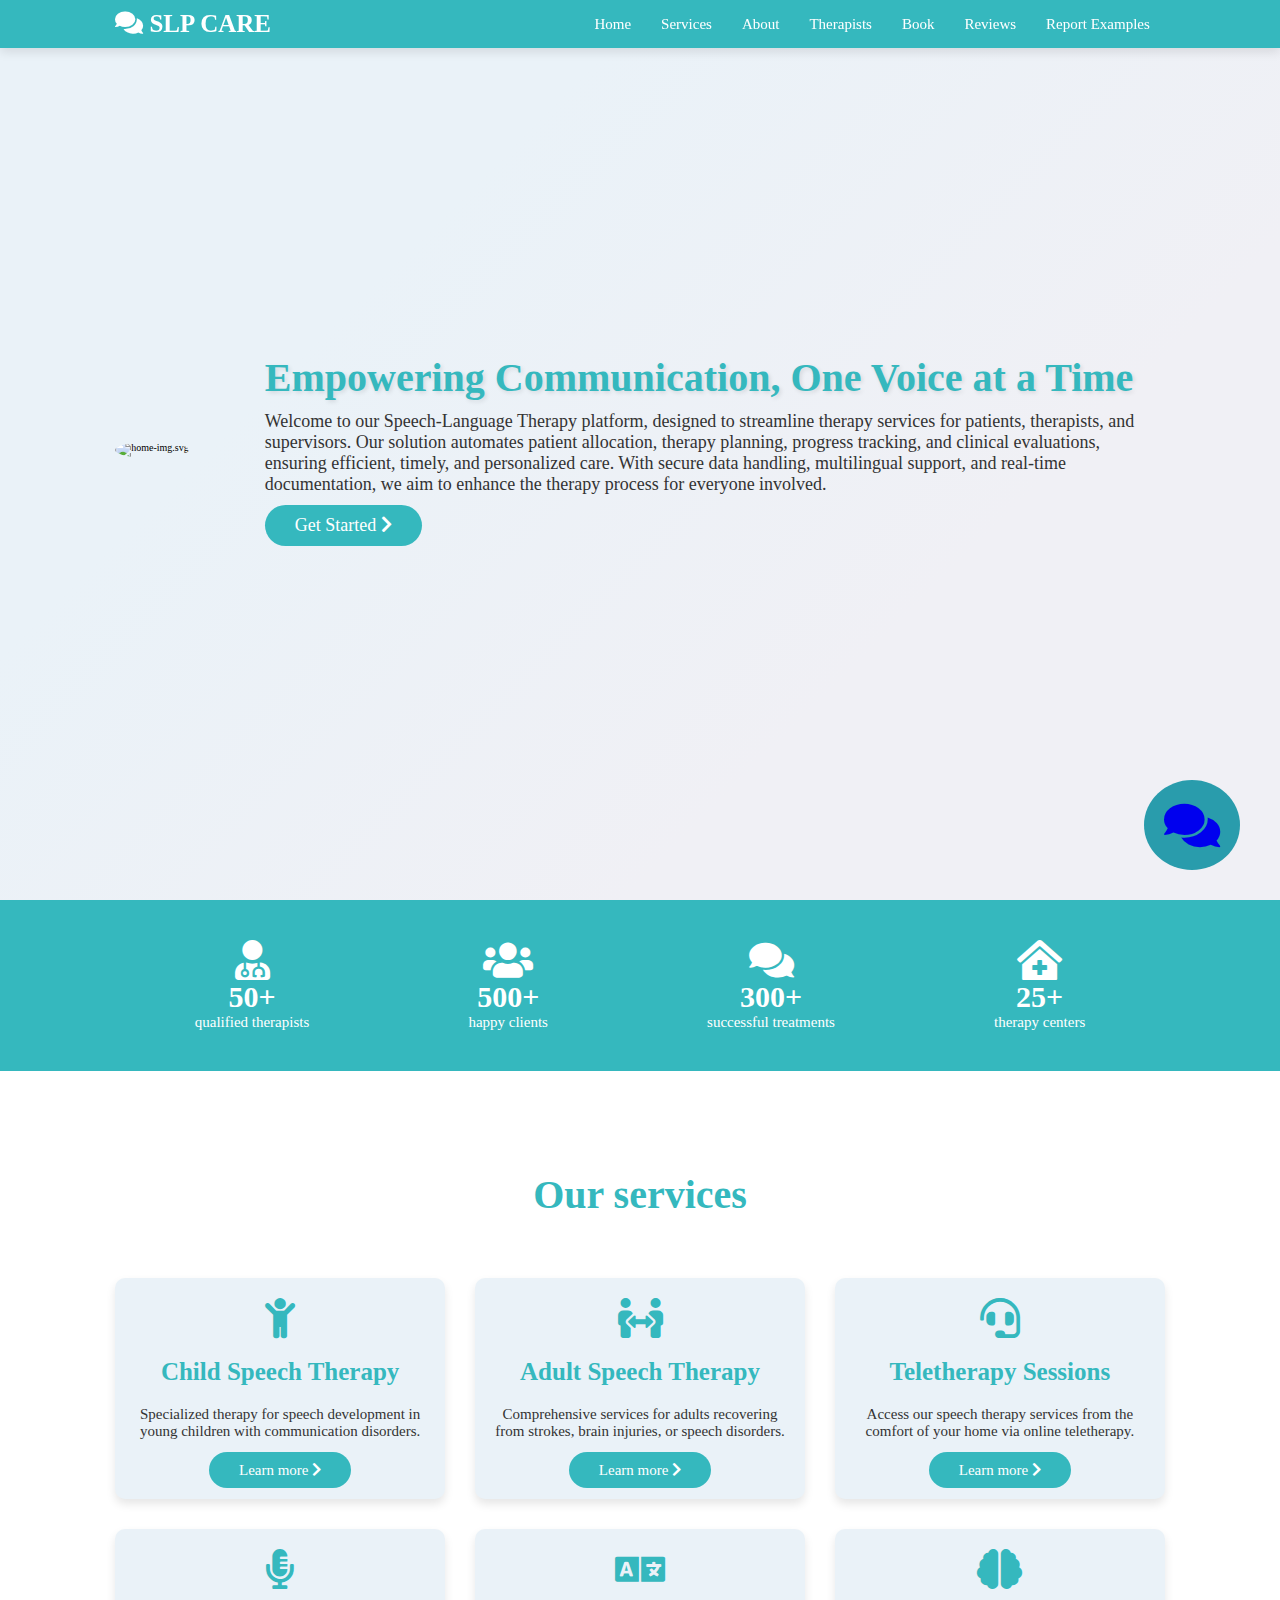
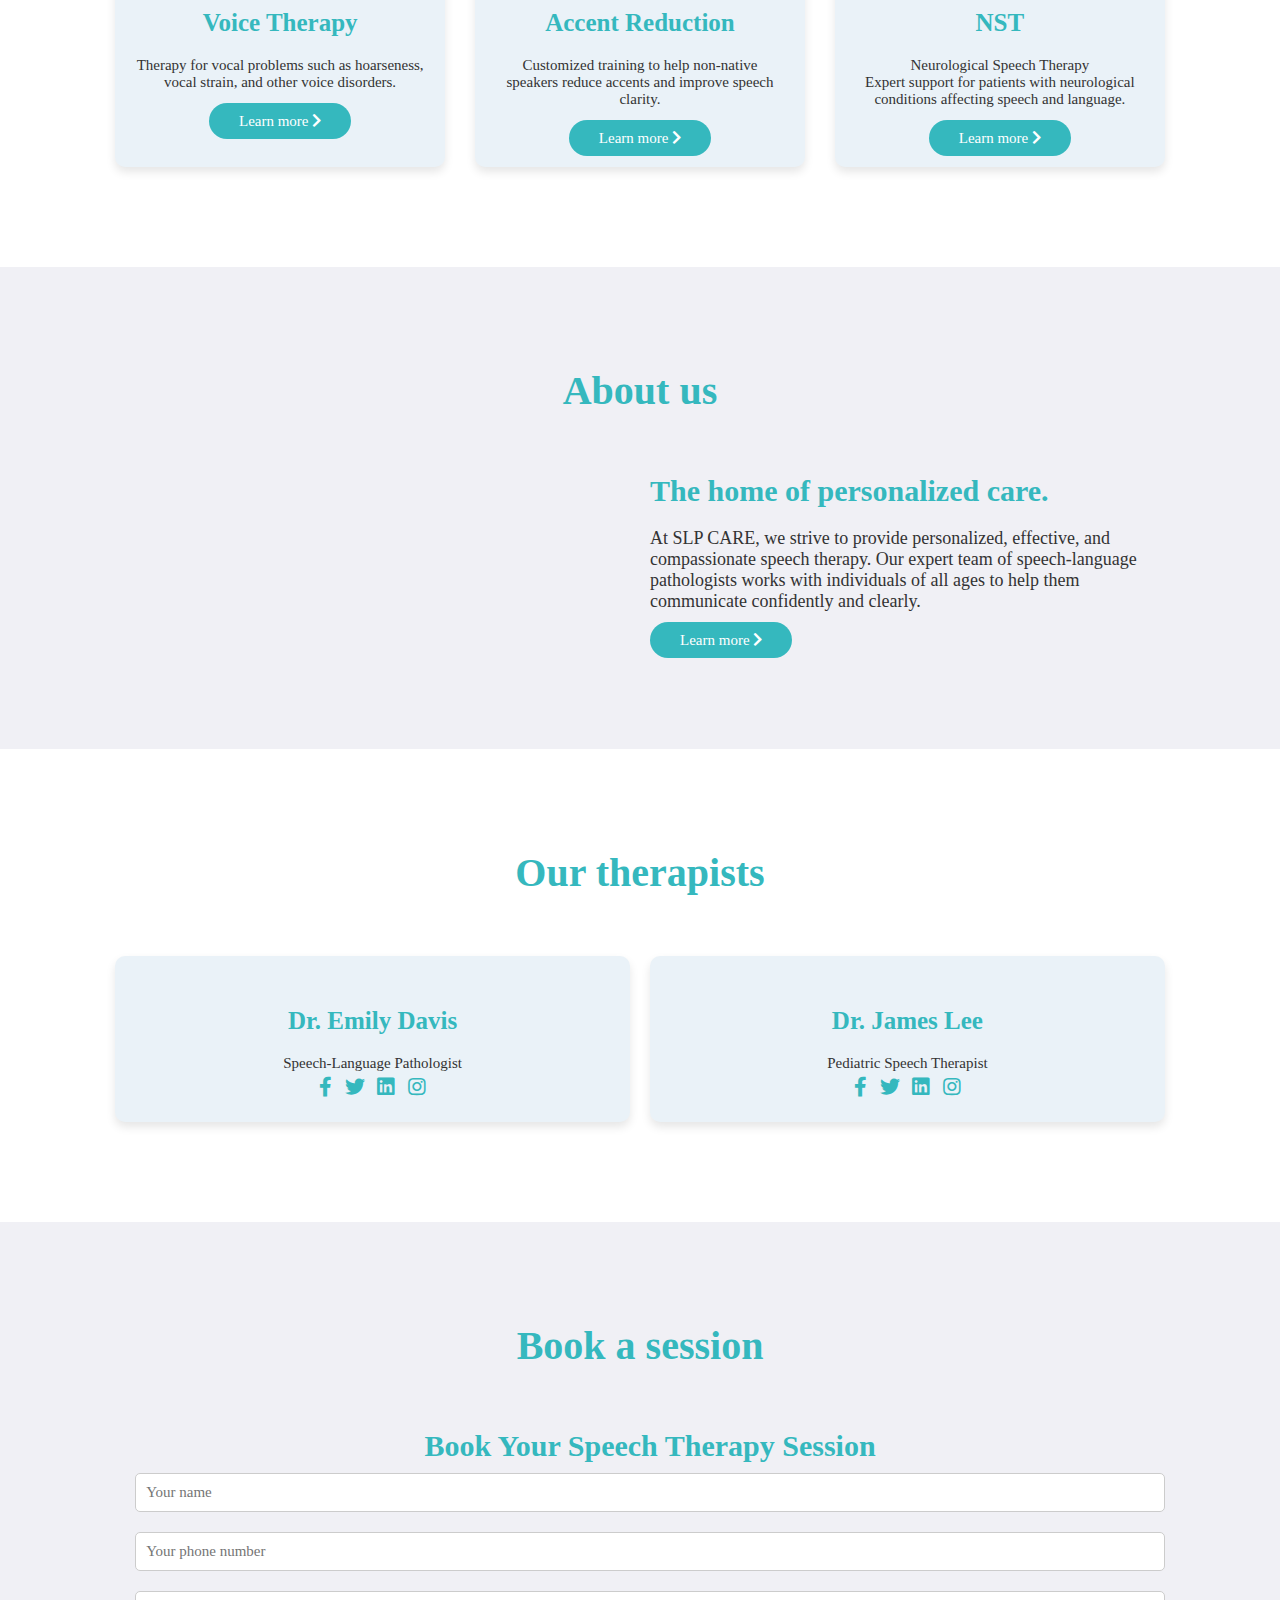
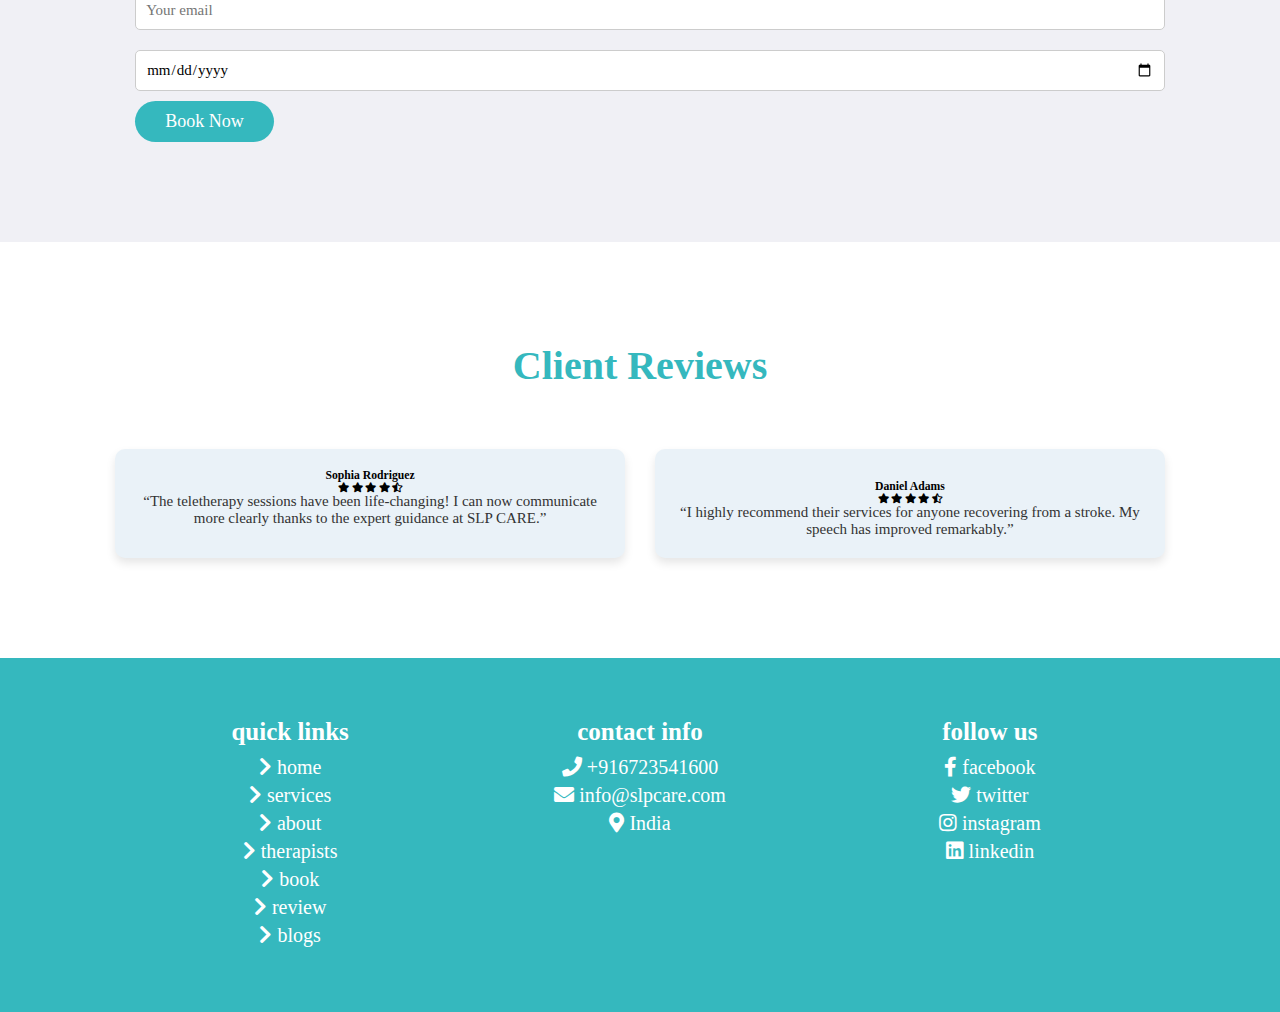
==== index.html @ 3e376421 "Update index.html" ====
<!DOCTYPE html> 
<html lang="en">
<head>
    <meta charset="UTF-8">
    <meta name="viewport" content="width=device-width, initial-scale=1.0">
    <title>SLP CARE</title> 
    <!-- Page Icon -->
    <!-- font-awesome -->
    <link rel="stylesheet" href="https://cdnjs.cloudflare.com/ajax/libs/font-awesome/5.15.4/css/all.min.css"/>
    <!-- Custom Css File Link -->
    <link rel="stylesheet" href="./css/style.css">
</head>
<body>
    <!-- Header Section Starts -->
    <div class="header">
        <a href="#" class="logo"><i class="fas fa-comments"></i> SLP CARE</a>
        <nav class="navbar">
            <a href="#home">Home</a>
            <a href="#services">services</a>
            <a href="#about">About</a>
            <a href="#therapists">Therapists</a>
            <a href="#book">Book</a>
            <a href="#review">Reviews</a>
            <a href="#reports">Report Examples</a>
        </nav>
    </div>
    <!-- Header Section End -->

    <!-- Home Section starts -->
    <section class="home" id="home">
        <div class="image">
            <img src="https://i.pinimg.com/564x/d3/31/81/d331816ba7e378db2333cd567ccaa390.jpg" alt="home-img.svg">
        </div>
        <div class="content">
            <h3>Empowering Communication, One Voice at a Time</h3>
            <p>Welcome to our Speech-Language Therapy platform, designed to streamline therapy services for patients, therapists, and supervisors. Our solution automates patient allocation, therapy planning, progress tracking, and clinical evaluations, ensuring efficient, timely, and personalized care. With secure data handling, multilingual support, and real-time documentation, we aim to enhance the therapy process for everyone involved.</p>
            <a href="#" class="btn">Get Started <span class="fas fa-chevron-right"></span></a>
        </div>
    </section>
    <!-- Home Section End -->

    <!-- icons section starts  -->
    <section class="icons-container">
        <div class="icons">
            <i class="fas fa-user-md"></i>
            <h3>50+</h3>
            <p>qualified therapists</p>
        </div>
        <div class="icons">
            <i class="fas fa-users"></i>
            <h3>500+</h3>
            <p>happy clients</p>
        </div>
        <div class="icons">
            <i class="fas fa-comments"></i>
            <h3>300+</h3>
            <p>successful treatments</p>
        </div>
        <div class="icons">
            <i class="fas fa-clinic-medical"></i>
            <h3>25+</h3>
            <p>therapy centers</p>
        </div>
    </section>
    <!-- icons section End  -->

    <!-- Service section Starts  -->
    <section class="services" id="services">
        <h1 class="heading">Our <span>services</span></h1>
        <div class="box-container">
            <div class="box">
                <i class="fas fa-child"></i>
                <h3>Child Speech Therapy</h3>
                <p>Specialized therapy for speech development in young children with communication disorders.</p> <br><br>
                <a href="#" class="btn">Learn more <span class="fas fa-chevron-right"></span> </a>
            </div>
            <div class="box">
                <i class="fas fa-people-arrows"></i>
                <h3>Adult Speech Therapy</h3>
                <p>Comprehensive services for adults recovering from strokes, brain injuries, or speech disorders.</p><br><br>
                <a href="#" class="btn">Learn more <span class="fas fa-chevron-right"></span> </a>
            </div>
            <div class="box">
                <i class="fas fa-headset"></i>
                <h3>Teletherapy Sessions</h3>
                <p>Access our speech therapy services from the comfort of your home via online teletherapy.</p><br><br>
                <a href="#" class="btn">Learn more  <span class="fas fa-chevron-right"></span> </a>
            </div>
           
            <div class="box">
                <i class="fas fa-microphone-alt"></i>
                <h3>Voice Therapy</h3>
                <p>Therapy for vocal problems such as hoarseness, vocal strain, and other voice disorders.</p><br><br>
                <a href="#" class="btn">Learn more <span class="fas fa-chevron-right"></span> </a>
            </div>
            <div class="box">
                <i class="fas fa-language"></i>
                <h3>Accent Reduction</h3>
                <p>Customized training to help non-native speakers reduce accents and improve speech clarity.</p><br><br>
                <a href="#" class="btn">Learn more  <span class="fas fa-chevron-right"></span> </a>
            </div>
            <div class="box">
                <i class="fas fa-brain"></i>
                <h3>NST</h3>
                <p>Neurological Speech Therapy <br>Expert support for patients with neurological conditions affecting speech and language.</p><br><br>
                <a href="#" class="btn">Learn more <span class="fas fa-chevron-right"></span> </a>
            </div>
        </div>
    </section>
    <!-- Service section End  -->

    <!-- About section Starts  -->
    <section class="about" id="about">
        <h1 class="heading"><span>About</span> us</h1>
        <div class="row">
            <div class="image">
                <img src="https://i.pinimg.com/564x/ea/a5/12/eaa512a57430d2bb5f03dfa66f387be3.jpg" alt="">
            </div>
            <div class="content">
                <h3>The home of
                    personalized care.</h3>
                <p>At SLP CARE, we strive to provide personalized, effective, and compassionate speech therapy. Our expert team of speech-language pathologists works with individuals of all ages to help them communicate confidently and clearly.</p>
                <a href="#" class="btn">Learn more  <span class="fas fa-chevron-right"></span> </a>
            </div>
        </div>
    </section>
    <!-- About section End  -->

    <!-- Therapists section Starts  -->
    <section class="therapists" id="therapists">
        <h1 class="heading">Our <span>therapists</span></h1>
        <div class="box-container">
            <div class="box">
                <img src="https://i.pinimg.com/564x/7f/1a/bb/7f1abb71c8350fe2ee4ecbf8ca864761.jpg" alt="">
                <h3>Dr. Emily Davis</h3>
                <span>Speech-Language Pathologist</span>
                <div class="share">
                    <a href="#" class="fab fa-facebook-f"></a>
                    <a href="#" class="fab fa-twitter"></a>
                    <a href="#" class="fab fa-linkedin"></a>
                    <a href="#" class="fab fa-instagram"></a>
                </div>
            </div>
            <div class="box">
                <img src="https://i.pinimg.com/564x/3a/8c/1c/3a8c1c8eb4c7c64130c25d33775a1da4.jpg" alt="">
                <h3>Dr. James Lee</h3>
                <span>Pediatric Speech Therapist</span>
                <div class="share">
                    <a href="#" class="fab fa-facebook-f"></a>
                    <a href="#" class="fab fa-twitter"></a>
                    <a href="#" class="fab fa-linkedin"></a>
                    <a href="#" class="fab fa-instagram"></a>
                </div>
            </div>
            <!-- Add more therapist profiles as needed -->
        </div>
    </section>
    <!-- Therapists section End  -->

    <!-- Book section Starts  -->
    <section class="book" id="book">
        <h1 class="heading"><span>Book</span> a session</h1>
        <div class="row">
            <div class="image">
                <img src="https://i.pinimg.com/564x/cc/58/59/cc58592523ab6d6c43f66e532bb2c394.jpg" alt="">
            </div>
            <form action="">
                <h3>Book Your Speech Therapy Session</h3>
                <input type="text" placeholder="Your name" class="box">
                <input type="number" placeholder="Your phone number" class="box">
                <input type="email" placeholder="Your email" class="box">
                <input type="date" class="box">
                <input type="submit" value="Book Now" class="btn">
            </form>
        </div>
    </section>
    <!-- Book section End  -->

    <!-- Review section Starts  -->
    <section class="review" id="review">
        <h1 class="heading">Client <span>Reviews</span></h1>
        <div class="box-container">
            <div class="box">
                <h3>Sophia Rodriguez</h3>
                <div class="stars">
                    <i class="fas fa-star"></i>
                    <i class="fas fa-star"></i>
                    <i class="fas fa-star"></i>
                    <i class="fas fa-star"></i>
                    <i class="fas fa-star-half-alt"></i>
                </div>
                <p class="text">“The teletherapy sessions have been life-changing! I can now communicate more clearly thanks to the expert guidance at SLP CARE.”</p>
            </div>
            <div class="box">
                <img src="./image/review-2.png" alt="">
                <h3>Daniel Adams</h3>
                <div class="stars">
                    <i class="fas fa-star"></i>
                    <i class="fas fa-star"></i>
                    <i class="fas fa-star"></i>
                    <i class="fas fa-star"></i>
                    <i class="fas fa-star-half-alt"></i>
                </div>
                <p class="text">“I highly recommend their services for anyone recovering from a stroke. My speech has improved remarkably.”</p>
            </div>
            <!-- Add more review boxes if needed -->
        </div>
    </section>
    <!-- Review section End  -->

    <!-- Footer section starts  -->
    <section class="footer">
        <div class="box-container">
            <div class="box">
                <h3>quick links</h3>
                <a href="#home"> <i class="fas fa-chevron-right"></i> home </a>
                <a href="#services"> <i class="fas fa-chevron-right"></i> services </a>
                <a href="#about"> <i class="fas fa-chevron-right"></i> about </a>
                <a href="#therapists"> <i class="fas fa-chevron-right"></i> therapists </a>
                <a href="#book"> <i class="fas fa-chevron-right"></i> book </a>
                <a href="#review"> <i class="fas fa-chevron-right"></i> review </a>
                <a href="#blogs"> <i class="fas fa-chevron-right"></i> blogs </a>
            </div>
            <div class="box">
                <h3>contact info</h3>
                <a href="#"> <i class="fas fa-phone"></i> +916723541600 </a>
                <a href="#"> <i class="fas fa-envelope"></i> info@slpcare.com </a>
                <a href="#"> <i class="fas fa-map-marker-alt"></i> India </a>
            </div>
            <div class="box">
                <h3>follow us</h3>
                <a href="#"> <i class="fab fa-facebook-f"></i> facebook </a>
                <a href="#"> <i class="fab fa-twitter"></i> twitter </a>
                <a href="#"> <i class="fab fa-instagram"></i> instagram </a>
                <a href="#"> <i class="fab fa-linkedin"></i> linkedin </a>
            </div>
        </div>
    </section>
    <!-- Footer section End  -->
     <!-- Chatbot Icon -->
  <!-- Chatbot Icon -->
<div class="chatbot-icon">
    <a href="https://cdn.botpress.cloud/webchat/v2.1/shareable.html?botId=e48be009-463b-4dba-9967-379605eb1ea2" target="_blank">
        <i class="fas fa-comments"></i> 
    </a>
</div>

</style>
    <!-- Custom js file link -->
    <script src="./js/script.js"></script>
</body>
</html>
---- css/style.css ----
* { 
    margin: 0;
    padding: 0;
    box-sizing: border-box;
    outline: none;
    border: none;
    text-decoration: none;
    transition: all 0.2s ease;
    font-family: 'Georgia', serif;
}

html {
    font-size: 62.5%;
    scroll-behavior: smooth;
    scroll-padding-top: 7rem;
    overflow-x: hidden;
}

body {
    background-color: #f0f0f5;
}

/* Header Styles */
.header {
    position: fixed;
    top: 0;
    left: 0;
    right: 0;
    background: #35b8be;
    display: flex;
    justify-content: space-between;
    align-items: center;
    padding: 1rem 9%;
    z-index: 1000;
    box-shadow: 0 4px 10px rgba(0, 0, 0, 0.1); /* Add shadow for depth */
}

.header .logo {
    font-size: 2.5rem;
    font-weight: bold;
    color: white;
    margin: 0;
}

.header .navbar {
    display: flex;
    align-items: center;
}

.header .navbar a {
    font-size: 1.5rem;
    color: white;
    margin: 0 1.5rem;
    text-transform: capitalize;
    position: relative; /* For hover effect */
}

.header .navbar a:hover {
    color: #1d6f72;
}

.header .navbar a::after {
    content: '';
    display: block;
    width: 0;
    height: 3px;
    background: #1d6f72;
    transition: width 0.3s;
    position: absolute;
    left: 0;
    bottom: -5px;
}

.header .navbar a:hover::after {
    width: 100%;
}

/* Home Section */
.home {
    display: flex;
    align-items: center;
    justify-content: space-between;
    padding: 10rem 9%;
    background: linear-gradient(135deg, #eaf2f8 30%, #f0f0f5 70%);
    min-height: 100vh;
}

.home .content {
    max-width: 90rem;
}

.home .content h3 {
    font-size: 4rem;
    color: #35b8be;
    text-shadow: 2px 2px 4px rgba(0, 0, 0, 0.1); /* Soft shadow */
}

.home .content p {
    font-size: 1.8rem;
    color: #333;
    margin: 1rem 0;
}

.home .btn {
    font-size: 1.8rem;
    padding: 1rem 3rem;
    background-color: #35b8be;
    color: white;
    border-radius: 5rem;
    display: inline-block;
    cursor: pointer;
    transition: background-color 0.3s, transform 0.3s; /* Add transition for hover effect */
}

.home .btn:hover {
    background-color: #1d6f72;
    transform: translateY(-2px); /* Slight lift effect */
}

.home .image img {
    max-width: 100%;
    border-radius: 50%;
}

/* Icons Section */
.icons-container {
    display: flex;
    justify-content: space-around;
    padding: 4rem 9%;
    background-color: #35b8be; /* Updated color */
}

.icons-container .icons {
    text-align: center;
}

.icons-container .icons i {
    font-size: 4rem;
    color: white;
}

.icons-container .icons h3 {
    font-size: 3rem;
    color: white;
}

.icons-container .icons p {
    font-size: 1.5rem;
    color: white;
}

/* Services Section */
.services {
    padding: 10rem 9%;
    background-color: white;
}

.services .heading {
    font-size: 4rem;
    color: #35b8be;
    text-align: center;
    margin-bottom: 6rem;
}

.services .box-container {
    display: grid;
    grid-template-columns: repeat(auto-fit, minmax(28rem, 1fr));
    gap: 3rem;
}

.services .box {
    padding: 2rem;
    text-align: center;
    background-color: #eaf2f8;
    border-radius: 1rem;
    box-shadow: 0 5px 10px rgba(0, 0, 0, 0.1);
}

.services .box i {
    font-size: 4rem;
    color: #35b8be; /* Updated color */
}

.services .box h3 {
    font-size: 2.5rem;
    color: #35b8be;
    margin: 2rem 0;
}

.services .box p {
    font-size: 1.5rem;
    color: #333;
}

.services .btn {
    font-size: 1.5rem;
    padding: 1rem 3rem;
    background-color: #35b8be;
    color: white;
    border-radius: 5rem;
    cursor: pointer;
}

.services .btn:hover {
    background-color: #1d6f72; /* Updated hover color */
}

/* About Section */
.about {
    padding: 10rem 9%;
    background-color: #f0f0f5;
}

.about .heading {
    font-size: 4rem;
    color: #35b8be;
    text-align: center;
    margin-bottom: 6rem;
}

.about .row {
    display: flex;
    align-items: center;
    gap: 2rem;
}

.about .row .image {
    flex: 1;
    border-radius: 50%;
}

.about .row .image img {
    width: 100%;
    border-radius: 50%;
}

.about .row .content {
    flex: 1;
}

.about .row .content h3 {
    font-size: 3rem;
    color: #35b8be;
}

.about .row .content p {
    font-size: 1.8rem;
    color: #333;
    margin: 2rem 0;
}

.about .btn {
    font-size: 1.5rem;
    padding: 1rem 3rem;
    background-color: #35b8be;
    color: white;
    border-radius: 5rem;
    cursor: pointer;
}

.about .btn:hover {
    background-color: #1d6f72; /* Updated hover color */
}

/* Therapists Section */
.therapists {
    padding: 10rem 9%;
    background-color: #fff;
}

.therapists .heading {
    font-size: 4rem;
    color: #35b8be;
    text-align: center;
    margin-bottom: 6rem;
}

.therapists .box-container {
    display: grid;
    grid-template-columns: repeat(auto-fit, minmax(30rem, 1fr));
    gap: 2rem;
}

.therapists .box {
    text-align: center;
    background-color: #eaf2f8;
    padding: 2rem;
    border-radius: 1rem;
    box-shadow: 0 5px 10px rgba(0, 0, 0, 0.1);
}

.therapists .box img {
    width: 100%;
    border-radius: 50%;
}

.therapists .box h3 {
    font-size: 2.5rem;
    color: #35b8be;
    margin: 2rem 0;
}

.therapists .box span {
    font-size: 1.5rem;
    color: #333;
}

.therapists .box .share a {
    font-size: 2rem;
    color: #35b8be;
    margin: 0.5rem;
}

.therapists .box .share a:hover {
    color: #1d6f72; /* Updated hover color */
}

/* Booking Section */
.book {
    padding: 10rem 9%;
    background-color: #f0f0f5;
}
.book .heading {
    font-size: 4rem;
    color: #35b8be;
    text-align: center;
    margin-bottom: 6rem;
}
.book .row {
    display: flex;
    gap: 2rem;
    align-items: center;
}

.book .image img {
    width: 100%;
   border-radius: 50%;
}

.book form {
    flex: 1;
}

.book form h3 {
    font-size: 3rem;
    color: #35b8be;
    display: flex;
    justify-content: center;
}

.book form .box {
    width: 100%;
    padding: 1rem;
    margin: 1rem 0;
    border: 1px solid #ccc;
    font-size: 1.5rem;
    border-radius: 0.5rem;
}

.book form .btn {
    padding: 1rem 3rem;
    font-size: 1.8rem;
    background-color: #35b8be;
    color: white;
    border-radius: 5rem;
    cursor: pointer;
}

.book form .btn:hover {
    background-color: #1d6f72; /* Updated hover color */
}

/* Reviews Section */
.review {
    padding: 10rem 9%;
    background-color: #fff;
}

.review .heading {
    font-size: 4rem;
    color: #35b8be;
    text-align: center;
    margin-bottom: 6rem;
}

.review .box-container {
    display: grid;
    grid-template-columns: repeat(auto-fit, minmax(28rem, 1fr));
    gap: 3rem;
}

.review .box {
    padding: 2rem;
    text-align: center;
    background-color: #eaf2f8;
    border-radius: 1rem;
    box-shadow: 0 5px 10px rgba(0, 0, 0, 0.1);
}

.review .box p {
    font-size: 1.5rem;
    color: #333;
}

/* Contact Section */
.contact {
    padding: 10rem 9%;
    background-color: white;
}

.contact .heading {
    font-size: 4rem;
    color: #35b8be;
    text-align: center;
    margin-bottom: 6rem;
}

.contact form {
    display: flex;
    flex-direction: column;
}

.contact form .box {
    width: 100%;
    padding: 1rem;
    margin: 1rem 0;
    border: 1px solid #ccc;
    font-size: 1.5rem;
    border-radius: 0.5rem;
}

.contact form .btn {
    padding: 1rem 3rem;
    font-size: 1.8rem;
    background-color: #35b8be;
    color: white;
    border-radius: 5rem;
    cursor: pointer;
}

.contact form .btn:hover {
    background-color: #1d6f72; /* Updated hover color */
}
/* Footer Section */
.footer {
    padding: 4rem 9%;
    background-color: #35b8be;
    color: white;
    text-align: center;
}

.footer p {
    font-size: 2.5rem;
}
.footer .box-container {
    display: flex;
    justify-content: space-between;
    flex-wrap: wrap;
}

.footer .box {
    flex: 1;
    padding: 20px;
}

.footer .box h3 {
    font-size: 2.5rem;
    margin-bottom: 10px;
}

.footer .box a {
    color: white;
    font-size: 2rem;
    display: block;
    margin: 5px 0;
    transition: color 0.3s ease;
}

.footer .box a:hover {
    color: #23696d;
}

    /* Chatbot Icon CSS */
    .chatbot-icon {
        position: fixed;
        bottom: 30px;
        right: 40px;
        z-index: 1000;
        background-color: #299cac;
        color: white;
        padding: 20px;
        border-radius: 50%;
        cursor: pointer;
        transition: background-color 0.3s ease;
        
    }

    .chatbot-icon:hover {
        background-color: #175052;
    }

    .chatbot-icon i {
        font-size: 50px;
    }
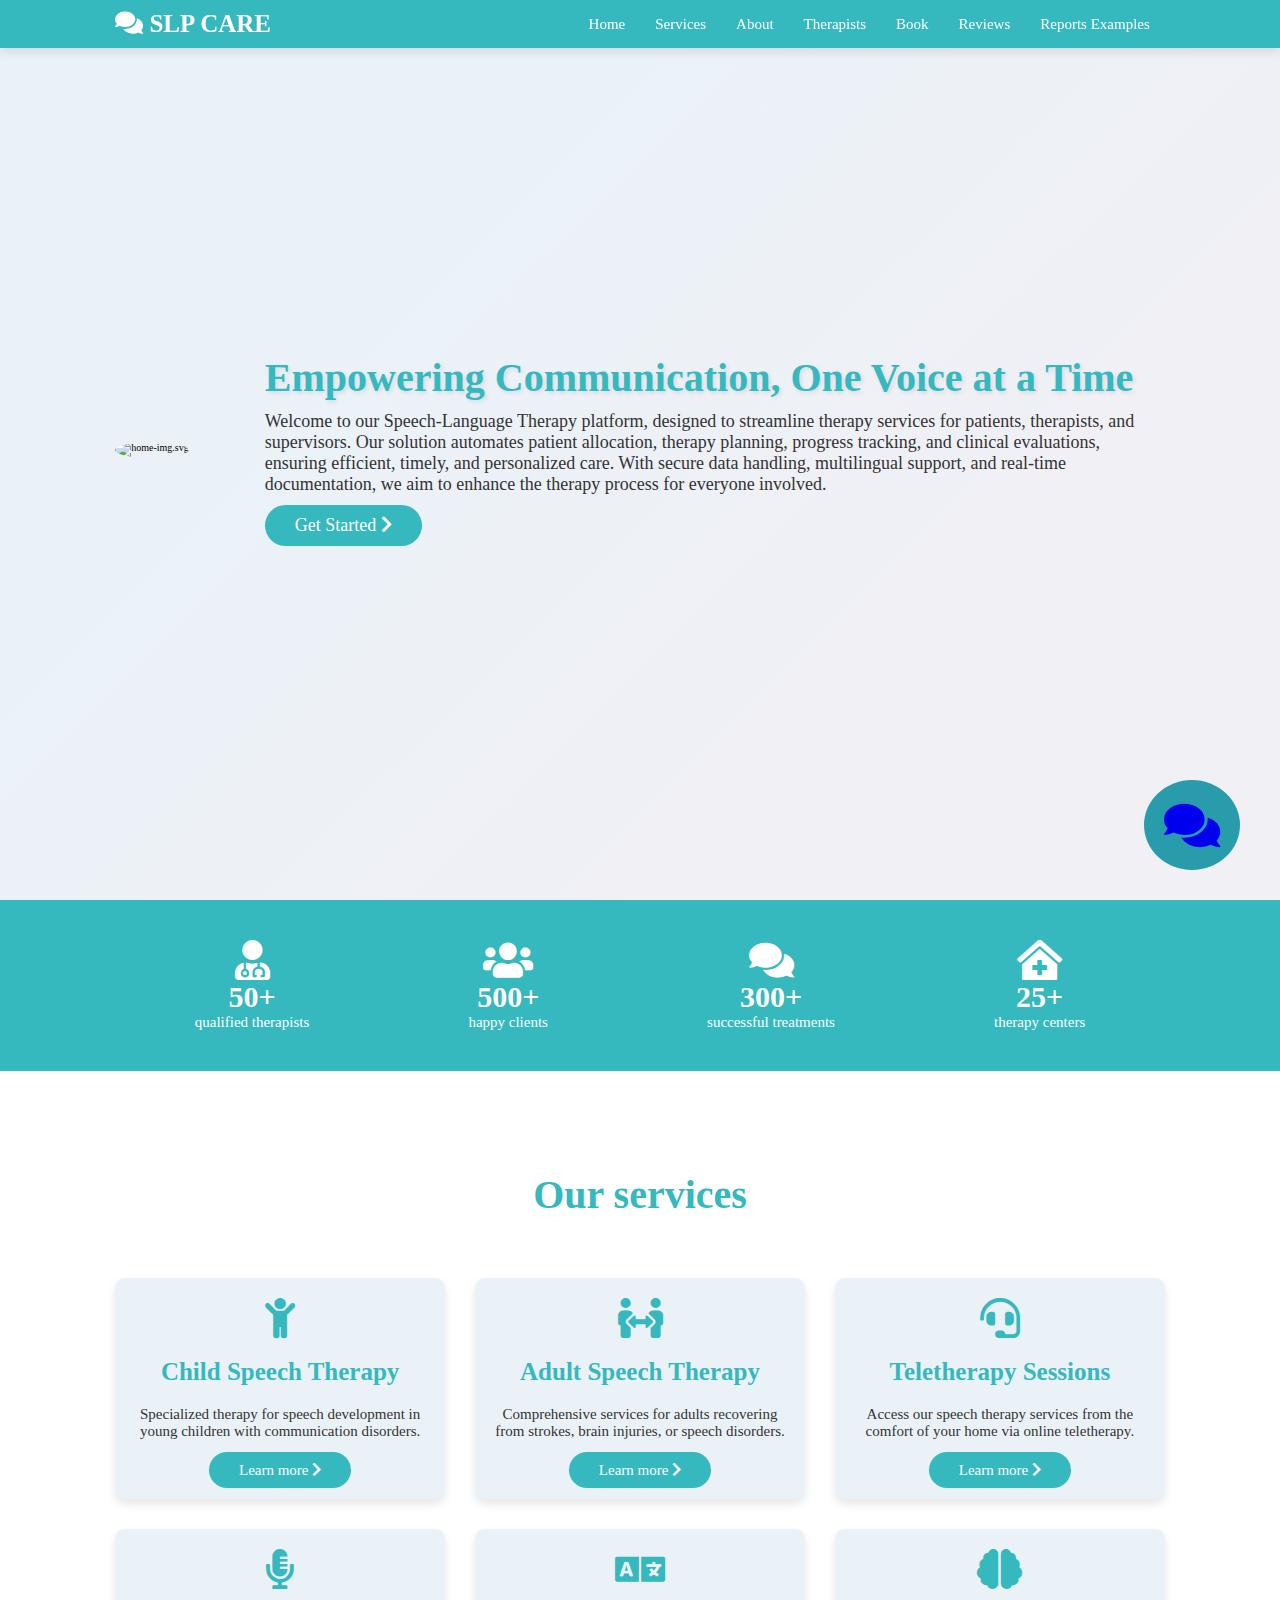
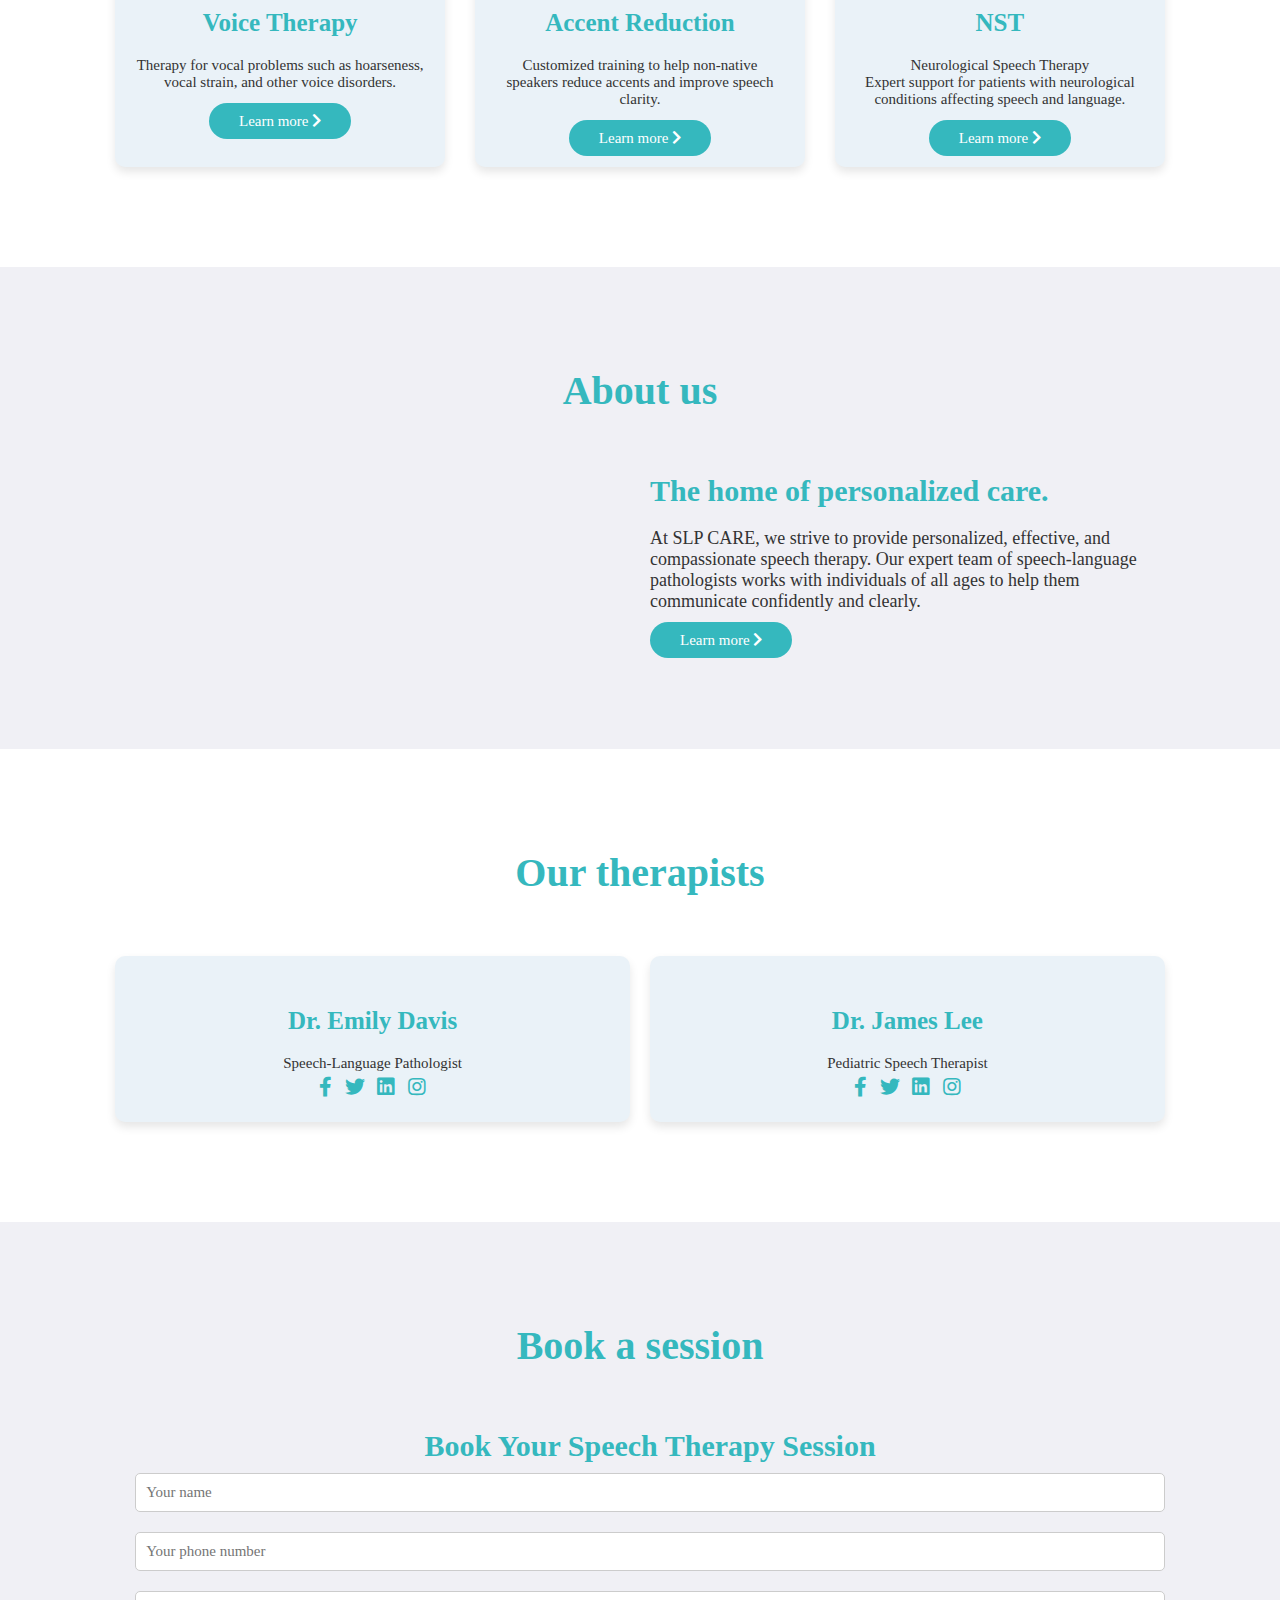
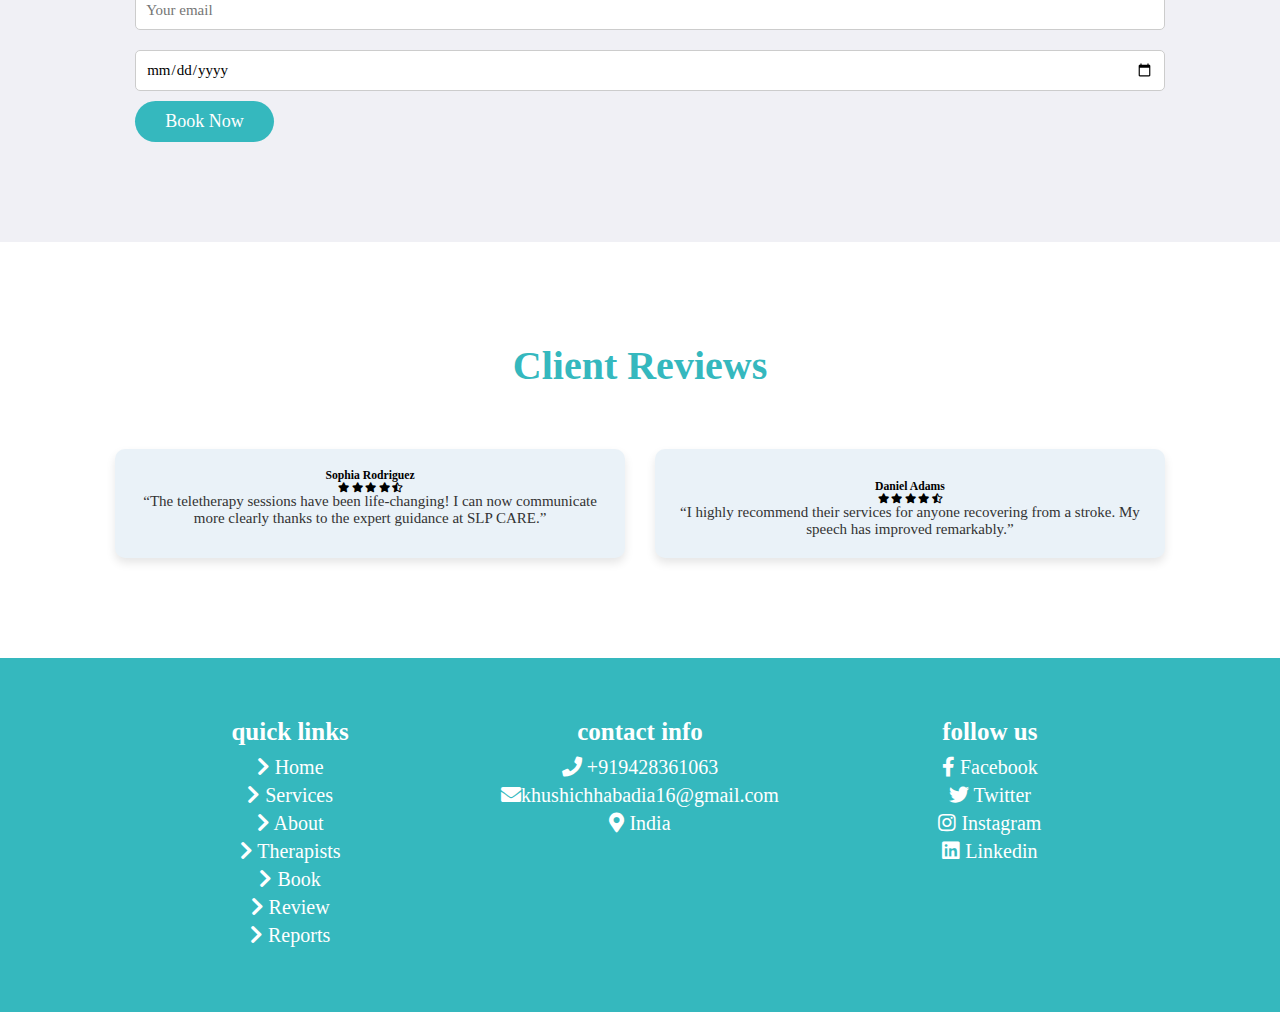
==== commit 8a0c1cdc: "Add files via upload" ====
--- a/index.html
+++ b/index.html
@@ -1,252 +1,256 @@
-<!DOCTYPE html> 
-<html lang="en">
-<head>
-    <meta charset="UTF-8">
-    <meta name="viewport" content="width=device-width, initial-scale=1.0">
-    <title>SLP CARE</title> 
-    <!-- Page Icon -->
-    <!-- font-awesome -->
-    <link rel="stylesheet" href="https://cdnjs.cloudflare.com/ajax/libs/font-awesome/5.15.4/css/all.min.css"/>
-    <!-- Custom Css File Link -->
-    <link rel="stylesheet" href="./css/style.css">
-</head>
-<body>
-    <!-- Header Section Starts -->
-    <div class="header">
-        <a href="#" class="logo"><i class="fas fa-comments"></i> SLP CARE</a>
-        <nav class="navbar">
-            <a href="#home">Home</a>
-            <a href="#services">services</a>
-            <a href="#about">About</a>
-            <a href="#therapists">Therapists</a>
-            <a href="#book">Book</a>
-            <a href="#review">Reviews</a>
-            <a href="#reports">Report Examples</a>
-        </nav>
-    </div>
-    <!-- Header Section End -->
-
-    <!-- Home Section starts -->
-    <section class="home" id="home">
-        <div class="image">
-            <img src="https://i.pinimg.com/564x/d3/31/81/d331816ba7e378db2333cd567ccaa390.jpg" alt="home-img.svg">
-        </div>
-        <div class="content">
-            <h3>Empowering Communication, One Voice at a Time</h3>
-            <p>Welcome to our Speech-Language Therapy platform, designed to streamline therapy services for patients, therapists, and supervisors. Our solution automates patient allocation, therapy planning, progress tracking, and clinical evaluations, ensuring efficient, timely, and personalized care. With secure data handling, multilingual support, and real-time documentation, we aim to enhance the therapy process for everyone involved.</p>
-            <a href="#" class="btn">Get Started <span class="fas fa-chevron-right"></span></a>
-        </div>
-    </section>
-    <!-- Home Section End -->
-
-    <!-- icons section starts  -->
-    <section class="icons-container">
-        <div class="icons">
-            <i class="fas fa-user-md"></i>
-            <h3>50+</h3>
-            <p>qualified therapists</p>
-        </div>
-        <div class="icons">
-            <i class="fas fa-users"></i>
-            <h3>500+</h3>
-            <p>happy clients</p>
-        </div>
-        <div class="icons">
-            <i class="fas fa-comments"></i>
-            <h3>300+</h3>
-            <p>successful treatments</p>
-        </div>
-        <div class="icons">
-            <i class="fas fa-clinic-medical"></i>
-            <h3>25+</h3>
-            <p>therapy centers</p>
-        </div>
-    </section>
-    <!-- icons section End  -->
-
-    <!-- Service section Starts  -->
-    <section class="services" id="services">
-        <h1 class="heading">Our <span>services</span></h1>
-        <div class="box-container">
-            <div class="box">
-                <i class="fas fa-child"></i>
-                <h3>Child Speech Therapy</h3>
-                <p>Specialized therapy for speech development in young children with communication disorders.</p> <br><br>
-                <a href="#" class="btn">Learn more <span class="fas fa-chevron-right"></span> </a>
-            </div>
-            <div class="box">
-                <i class="fas fa-people-arrows"></i>
-                <h3>Adult Speech Therapy</h3>
-                <p>Comprehensive services for adults recovering from strokes, brain injuries, or speech disorders.</p><br><br>
-                <a href="#" class="btn">Learn more <span class="fas fa-chevron-right"></span> </a>
-            </div>
-            <div class="box">
-                <i class="fas fa-headset"></i>
-                <h3>Teletherapy Sessions</h3>
-                <p>Access our speech therapy services from the comfort of your home via online teletherapy.</p><br><br>
-                <a href="#" class="btn">Learn more  <span class="fas fa-chevron-right"></span> </a>
-            </div>
-           
-            <div class="box">
-                <i class="fas fa-microphone-alt"></i>
-                <h3>Voice Therapy</h3>
-                <p>Therapy for vocal problems such as hoarseness, vocal strain, and other voice disorders.</p><br><br>
-                <a href="#" class="btn">Learn more <span class="fas fa-chevron-right"></span> </a>
-            </div>
-            <div class="box">
-                <i class="fas fa-language"></i>
-                <h3>Accent Reduction</h3>
-                <p>Customized training to help non-native speakers reduce accents and improve speech clarity.</p><br><br>
-                <a href="#" class="btn">Learn more  <span class="fas fa-chevron-right"></span> </a>
-            </div>
-            <div class="box">
-                <i class="fas fa-brain"></i>
-                <h3>NST</h3>
-                <p>Neurological Speech Therapy <br>Expert support for patients with neurological conditions affecting speech and language.</p><br><br>
-                <a href="#" class="btn">Learn more <span class="fas fa-chevron-right"></span> </a>
-            </div>
-        </div>
-    </section>
-    <!-- Service section End  -->
-
-    <!-- About section Starts  -->
-    <section class="about" id="about">
-        <h1 class="heading"><span>About</span> us</h1>
-        <div class="row">
-            <div class="image">
-                <img src="https://i.pinimg.com/564x/ea/a5/12/eaa512a57430d2bb5f03dfa66f387be3.jpg" alt="">
-            </div>
-            <div class="content">
-                <h3>The home of
-                    personalized care.</h3>
-                <p>At SLP CARE, we strive to provide personalized, effective, and compassionate speech therapy. Our expert team of speech-language pathologists works with individuals of all ages to help them communicate confidently and clearly.</p>
-                <a href="#" class="btn">Learn more  <span class="fas fa-chevron-right"></span> </a>
-            </div>
-        </div>
-    </section>
-    <!-- About section End  -->
-
-    <!-- Therapists section Starts  -->
-    <section class="therapists" id="therapists">
-        <h1 class="heading">Our <span>therapists</span></h1>
-        <div class="box-container">
-            <div class="box">
-                <img src="https://i.pinimg.com/564x/7f/1a/bb/7f1abb71c8350fe2ee4ecbf8ca864761.jpg" alt="">
-                <h3>Dr. Emily Davis</h3>
-                <span>Speech-Language Pathologist</span>
-                <div class="share">
-                    <a href="#" class="fab fa-facebook-f"></a>
-                    <a href="#" class="fab fa-twitter"></a>
-                    <a href="#" class="fab fa-linkedin"></a>
-                    <a href="#" class="fab fa-instagram"></a>
-                </div>
-            </div>
-            <div class="box">
-                <img src="https://i.pinimg.com/564x/3a/8c/1c/3a8c1c8eb4c7c64130c25d33775a1da4.jpg" alt="">
-                <h3>Dr. James Lee</h3>
-                <span>Pediatric Speech Therapist</span>
-                <div class="share">
-                    <a href="#" class="fab fa-facebook-f"></a>
-                    <a href="#" class="fab fa-twitter"></a>
-                    <a href="#" class="fab fa-linkedin"></a>
-                    <a href="#" class="fab fa-instagram"></a>
-                </div>
-            </div>
-            <!-- Add more therapist profiles as needed -->
-        </div>
-    </section>
-    <!-- Therapists section End  -->
-
-    <!-- Book section Starts  -->
-    <section class="book" id="book">
-        <h1 class="heading"><span>Book</span> a session</h1>
-        <div class="row">
-            <div class="image">
-                <img src="https://i.pinimg.com/564x/cc/58/59/cc58592523ab6d6c43f66e532bb2c394.jpg" alt="">
-            </div>
-            <form action="">
-                <h3>Book Your Speech Therapy Session</h3>
-                <input type="text" placeholder="Your name" class="box">
-                <input type="number" placeholder="Your phone number" class="box">
-                <input type="email" placeholder="Your email" class="box">
-                <input type="date" class="box">
-                <input type="submit" value="Book Now" class="btn">
-            </form>
-        </div>
-    </section>
-    <!-- Book section End  -->
-
-    <!-- Review section Starts  -->
-    <section class="review" id="review">
-        <h1 class="heading">Client <span>Reviews</span></h1>
-        <div class="box-container">
-            <div class="box">
-                <h3>Sophia Rodriguez</h3>
-                <div class="stars">
-                    <i class="fas fa-star"></i>
-                    <i class="fas fa-star"></i>
-                    <i class="fas fa-star"></i>
-                    <i class="fas fa-star"></i>
-                    <i class="fas fa-star-half-alt"></i>
-                </div>
-                <p class="text">“The teletherapy sessions have been life-changing! I can now communicate more clearly thanks to the expert guidance at SLP CARE.”</p>
-            </div>
-            <div class="box">
-                <img src="./image/review-2.png" alt="">
-                <h3>Daniel Adams</h3>
-                <div class="stars">
-                    <i class="fas fa-star"></i>
-                    <i class="fas fa-star"></i>
-                    <i class="fas fa-star"></i>
-                    <i class="fas fa-star"></i>
-                    <i class="fas fa-star-half-alt"></i>
-                </div>
-                <p class="text">“I highly recommend their services for anyone recovering from a stroke. My speech has improved remarkably.”</p>
-            </div>
-            <!-- Add more review boxes if needed -->
-        </div>
-    </section>
-    <!-- Review section End  -->
-
-    <!-- Footer section starts  -->
-    <section class="footer">
-        <div class="box-container">
-            <div class="box">
-                <h3>quick links</h3>
-                <a href="#home"> <i class="fas fa-chevron-right"></i> home </a>
-                <a href="#services"> <i class="fas fa-chevron-right"></i> services </a>
-                <a href="#about"> <i class="fas fa-chevron-right"></i> about </a>
-                <a href="#therapists"> <i class="fas fa-chevron-right"></i> therapists </a>
-                <a href="#book"> <i class="fas fa-chevron-right"></i> book </a>
-                <a href="#review"> <i class="fas fa-chevron-right"></i> review </a>
-                <a href="#blogs"> <i class="fas fa-chevron-right"></i> blogs </a>
-            </div>
-            <div class="box">
-                <h3>contact info</h3>
-                <a href="#"> <i class="fas fa-phone"></i> +916723541600 </a>
-                <a href="#"> <i class="fas fa-envelope"></i> info@slpcare.com </a>
-                <a href="#"> <i class="fas fa-map-marker-alt"></i> India </a>
-            </div>
-            <div class="box">
-                <h3>follow us</h3>
-                <a href="#"> <i class="fab fa-facebook-f"></i> facebook </a>
-                <a href="#"> <i class="fab fa-twitter"></i> twitter </a>
-                <a href="#"> <i class="fab fa-instagram"></i> instagram </a>
-                <a href="#"> <i class="fab fa-linkedin"></i> linkedin </a>
-            </div>
-        </div>
-    </section>
-    <!-- Footer section End  -->
-     <!-- Chatbot Icon -->
-  <!-- Chatbot Icon -->
-<div class="chatbot-icon">
-    <a href="https://cdn.botpress.cloud/webchat/v2.1/shareable.html?botId=e48be009-463b-4dba-9967-379605eb1ea2" target="_blank">
-        <i class="fas fa-comments"></i> 
-    </a>
-</div>
-
-</style>
-    <!-- Custom js file link -->
-    <script src="./js/script.js"></script>
-</body>
-</html>
+<!DOCTYPE html> 
+<html lang="en">
+<head>
+    <meta charset="UTF-8">
+    <meta name="viewport" content="width=device-width, initial-scale=1.0">
+    <title>SLP CARE</title> 
+    <!-- Page Icon -->
+    <!-- font-awesome -->
+    <link rel="stylesheet" href="https://cdnjs.cloudflare.com/ajax/libs/font-awesome/5.15.4/css/all.min.css"/>
+    <!-- Custom Css File Link -->
+    <link rel="stylesheet" href="./css/style.css">
+</head>
+<body>
+    <!-- Header Section Starts -->
+    <div class="header">
+        <a href="#" class="logo"><i class="fas fa-comments"></i> SLP CARE</a>
+        <nav class="navbar">
+            <a href="#home">Home</a>
+            <a href="#services">services</a>
+            <a href="#about">About</a>
+            <a href="#therapists">Therapists</a>
+            <a href="#book">Book</a>
+            <a href="#review">Reviews</a>
+            <a href="/reports/reports.html" > </i>Reports Examples</a>
+              
+        </nav>
+    </div>
+    <!-- Header Section End -->
+
+    <!-- Home Section starts -->
+    <section class="home" id="home">
+        <div class="image">
+            <img src="https://i.pinimg.com/564x/d3/31/81/d331816ba7e378db2333cd567ccaa390.jpg" alt="home-img.svg">
+        </div>
+        <div class="content">
+            <h3>Empowering Communication, One Voice at a Time</h3>
+            <p>Welcome to our Speech-Language Therapy platform, designed to streamline therapy services for patients, therapists, and supervisors. Our solution automates patient allocation, therapy planning, progress tracking, and clinical evaluations, ensuring efficient, timely, and personalized care. With secure data handling, multilingual support, and real-time documentation, we aim to enhance the therapy process for everyone involved.</p>
+            <a href="#" class="btn">Get Started <span class="fas fa-chevron-right"></span></a>
+        </div>
+    </section>
+    <!-- Home Section End -->
+
+    <!-- icons section starts  -->
+    <section class="icons-container">
+        <div class="icons">
+            <i class="fas fa-user-md"></i>
+            <h3>50+</h3>
+            <p>qualified therapists</p>
+        </div>
+        <div class="icons">
+            <i class="fas fa-users"></i>
+            <h3>500+</h3>
+            <p>happy clients</p>
+        </div>
+        <div class="icons">
+            <i class="fas fa-comments"></i>
+            <h3>300+</h3>
+            <p>successful treatments</p>
+        </div>
+        <div class="icons">
+            <i class="fas fa-clinic-medical"></i>
+            <h3>25+</h3>
+            <p>therapy centers</p>
+        </div>
+    </section>
+    <!-- icons section End  -->
+
+    <!-- Service section Starts  -->
+    <section class="services" id="services">
+        <h1 class="heading">Our <span>services</span></h1>
+        <div class="box-container">
+            <div class="box">
+                <i class="fas fa-child"></i>
+                <h3>Child Speech Therapy</h3>
+                <p>Specialized therapy for speech development in young children with communication disorders.</p> <br><br>
+                <a href="#" class="btn">Learn more <span class="fas fa-chevron-right"></span> </a>
+            </div>
+            <div class="box">
+                <i class="fas fa-people-arrows"></i>
+                <h3>Adult Speech Therapy</h3>
+                <p>Comprehensive services for adults recovering from strokes, brain injuries, or speech disorders.</p><br><br>
+                <a href="#" class="btn">Learn more <span class="fas fa-chevron-right"></span> </a>
+            </div>
+            <div class="box">
+                <i class="fas fa-headset"></i>
+                <h3>Teletherapy Sessions</h3>
+                <p>Access our speech therapy services from the comfort of your home via online teletherapy.</p><br><br>
+                <a href="#" class="btn">Learn more  <span class="fas fa-chevron-right"></span> </a>
+            </div>
+           
+            <div class="box">
+                <i class="fas fa-microphone-alt"></i>
+                <h3>Voice Therapy</h3>
+                <p>Therapy for vocal problems such as hoarseness, vocal strain, and other voice disorders.</p><br><br>
+                <a href="#" class="btn">Learn more <span class="fas fa-chevron-right"></span> </a>
+            </div>
+            <div class="box">
+                <i class="fas fa-language"></i>
+                <h3>Accent Reduction</h3>
+                <p>Customized training to help non-native speakers reduce accents and improve speech clarity.</p><br><br>
+                <a href="#" class="btn">Learn more  <span class="fas fa-chevron-right"></span> </a>
+            </div>
+            <div class="box">
+                <i class="fas fa-brain"></i>
+                <h3>NST</h3>
+                <p>Neurological Speech Therapy <br>Expert support for patients with neurological conditions affecting speech and language.</p><br><br>
+                <a href="#" class="btn">Learn more <span class="fas fa-chevron-right"></span> </a>
+            </div>
+        </div>
+    </section>
+    <!-- Service section End  -->
+
+    <!-- About section Starts  -->
+    <section class="about" id="about">
+        <h1 class="heading"><span>About</span> us</h1>
+        <div class="row">
+            <div class="image">
+                <img src="https://i.pinimg.com/564x/ea/a5/12/eaa512a57430d2bb5f03dfa66f387be3.jpg" alt="">
+            </div>
+            <div class="content">
+                <h3>The home of
+                    personalized care.</h3>
+                <p>At SLP CARE, we strive to provide personalized, effective, and compassionate speech therapy. Our expert team of speech-language pathologists works with individuals of all ages to help them communicate confidently and clearly.</p>
+                <a href="#" class="btn">Learn more  <span class="fas fa-chevron-right"></span> </a>
+            </div>
+        </div>
+    </section>
+    <!-- About section End  -->
+
+    <!-- Therapists section Starts  -->
+    <section class="therapists" id="therapists">
+        <h1 class="heading">Our <span>therapists</span></h1>
+        <div class="box-container">
+            <div class="box">
+                <img src="https://i.pinimg.com/564x/7f/1a/bb/7f1abb71c8350fe2ee4ecbf8ca864761.jpg" alt="">
+                <h3>Dr. Emily Davis</h3>
+                <span>Speech-Language Pathologist</span>
+                <div class="share">
+                    <a href="#" class="fab fa-facebook-f"></a>
+                    <a href="#" class="fab fa-twitter"></a>
+                    <a href="#" class="fab fa-linkedin"></a>
+                    <a href="#" class="fab fa-instagram"></a>
+                </div>
+            </div>
+            <div class="box">
+                <img src="https://i.pinimg.com/564x/3a/8c/1c/3a8c1c8eb4c7c64130c25d33775a1da4.jpg" alt="">
+                <h3>Dr. James Lee</h3>
+                <span>Pediatric Speech Therapist</span>
+                <div class="share">
+                    <a href="#" class="fab fa-facebook-f"></a>
+                    <a href="#" class="fab fa-twitter"></a>
+                    <a href="#" class="fab fa-linkedin"></a>
+                    <a href="#" class="fab fa-instagram"></a>
+                </div>
+            </div>
+            <!-- Add more therapist profiles as needed -->
+        </div>
+    </section>
+    <!-- Therapists section End  -->
+
+    <!-- Book section Starts  -->
+    <section class="book" id="book">
+        <h1 class="heading"><span>Book</span> a session</h1>
+        <div class="row">
+            <div class="image">
+                <img src="https://i.pinimg.com/564x/cc/58/59/cc58592523ab6d6c43f66e532bb2c394.jpg" alt="">
+            </div>
+            <form action="">
+                <h3>Book Your Speech Therapy Session</h3>
+                <input type="text" placeholder="Your name" class="box">
+                <input type="number" placeholder="Your phone number" class="box">
+                <input type="email" placeholder="Your email" class="box">
+                <input type="date" class="box">
+                <input type="submit" value="Book Now" class="btn">
+            </form>
+        </div>
+    </section>
+    <!-- Book section End  -->
+
+    <!-- Review section Starts  -->
+    <section class="review" id="review">
+        <h1 class="heading">Client <span>Reviews</span></h1>
+        <div class="box-container">
+            <div class="box">
+                <h3>Sophia Rodriguez</h3>
+                <div class="stars">
+                    <i class="fas fa-star"></i>
+                    <i class="fas fa-star"></i>
+                    <i class="fas fa-star"></i>
+                    <i class="fas fa-star"></i>
+                    <i class="fas fa-star-half-alt"></i>
+                </div>
+                <p class="text">“The teletherapy sessions have been life-changing! I can now communicate more clearly thanks to the expert guidance at SLP CARE.”</p>
+            </div>
+            <div class="box">
+                <img src="./image/review-2.png" alt="">
+                <h3>Daniel Adams</h3>
+                <div class="stars">
+                    <i class="fas fa-star"></i>
+                    <i class="fas fa-star"></i>
+                    <i class="fas fa-star"></i>
+                    <i class="fas fa-star"></i>
+                    <i class="fas fa-star-half-alt"></i>
+                </div>
+                <p class="text">“I highly recommend their services for anyone recovering from a stroke. My speech has improved remarkably.”</p>
+            </div>
+            <!-- Add more review boxes if needed -->
+        </div>
+    </section>
+    <!-- Review section End  -->
+
+    <!-- Footer section starts  -->
+    <section class="footer">
+        <div class="box-container">
+            <div class="box">
+                <h3>quick links</h3>
+                <a href="#home"> <i class="fas fa-chevron-right"></i> Home </a>
+                <a href="#services"> <i class="fas fa-chevron-right"></i> Services </a>
+                <a href="#about"> <i class="fas fa-chevron-right"></i> About </a>
+                <a href="#therapists"> <i class="fas fa-chevron-right"></i> Therapists </a>
+                <a href="#book"> <i class="fas fa-chevron-right"></i> Book </a>
+                <a href="#review"> <i class="fas fa-chevron-right"></i> Review </a>
+                <a href="/reports/reports.html" target="_blank"> 
+                    <i class="fas fa-chevron-right"></i> Reports 
+                  </a>
+                  
+            </div>
+            <div class="box">
+                <h3>contact info</h3>
+                <a href="#"> <i class="fas fa-phone"></i> +919428361063</a>
+                <a href="#"> <i class="fas fa-envelope"></i>khushichhabadia16@gmail.com</a>
+                <a href="#"> <i class="fas fa-map-marker-alt"></i> India </a>
+            </div>
+            <div class="box">
+                <h3>follow us</h3>
+                <a href="#"> <i class="fab fa-facebook-f"></i> Facebook </a>
+                <a href="#"> <i class="fab fa-twitter"></i> Twitter </a>
+                <a href="#"> <i class="fab fa-instagram"></i> Instagram </a>
+                <a href="#"> <i class="fab fa-linkedin"></i> Linkedin </a>
+            </div>
+        </div>
+    </section>
+    <!-- Footer section End  -->
+    
+  <!-- Chatbot Icon -->
+<div class="chatbot-icon">
+    <a href="https://cdn.botpress.cloud/webchat/v2.1/shareable.html?botId=e48be009-463b-4dba-9967-379605eb1ea2" target="_blank">
+        <i class="fas fa-comments"></i> 
+    </a>
+</div>
+
+</style>
+    <!-- Custom js file link -->
+    <script src="./js/script.js"></script>
+</body>
+</html>
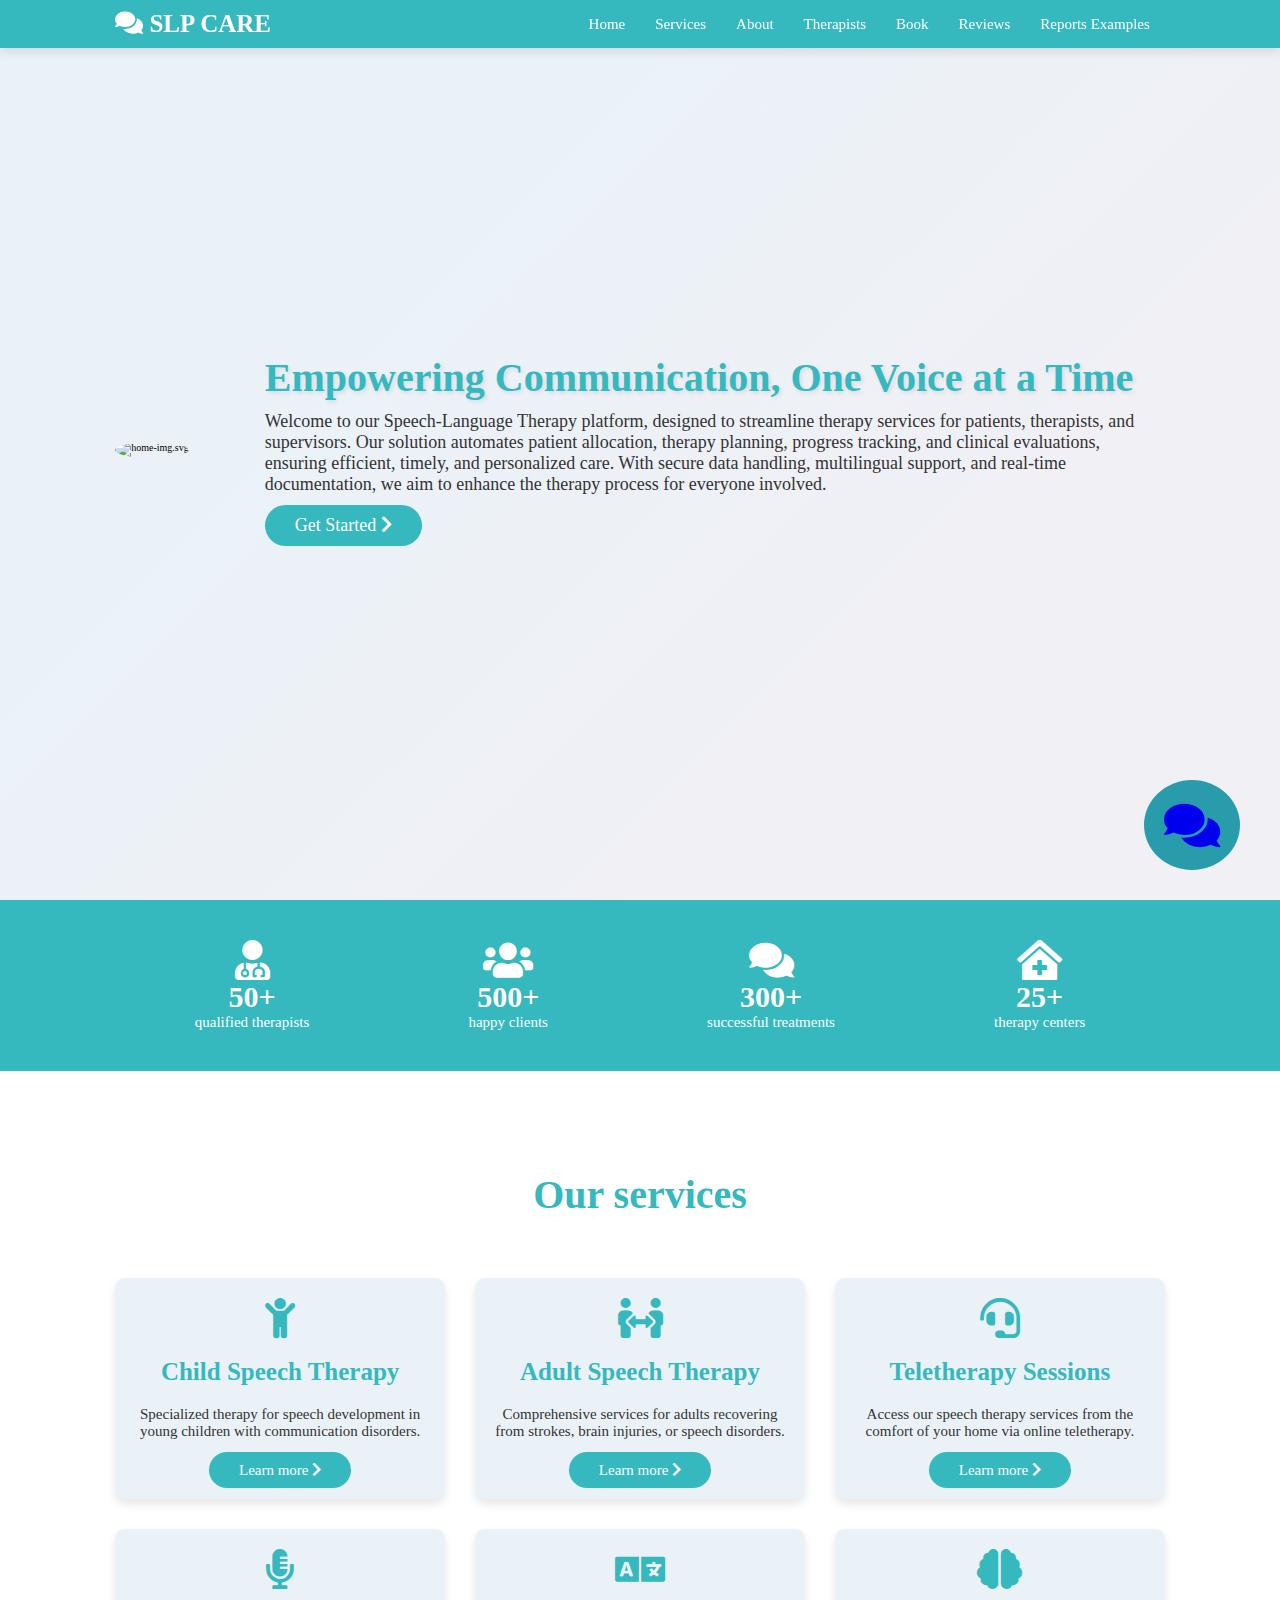
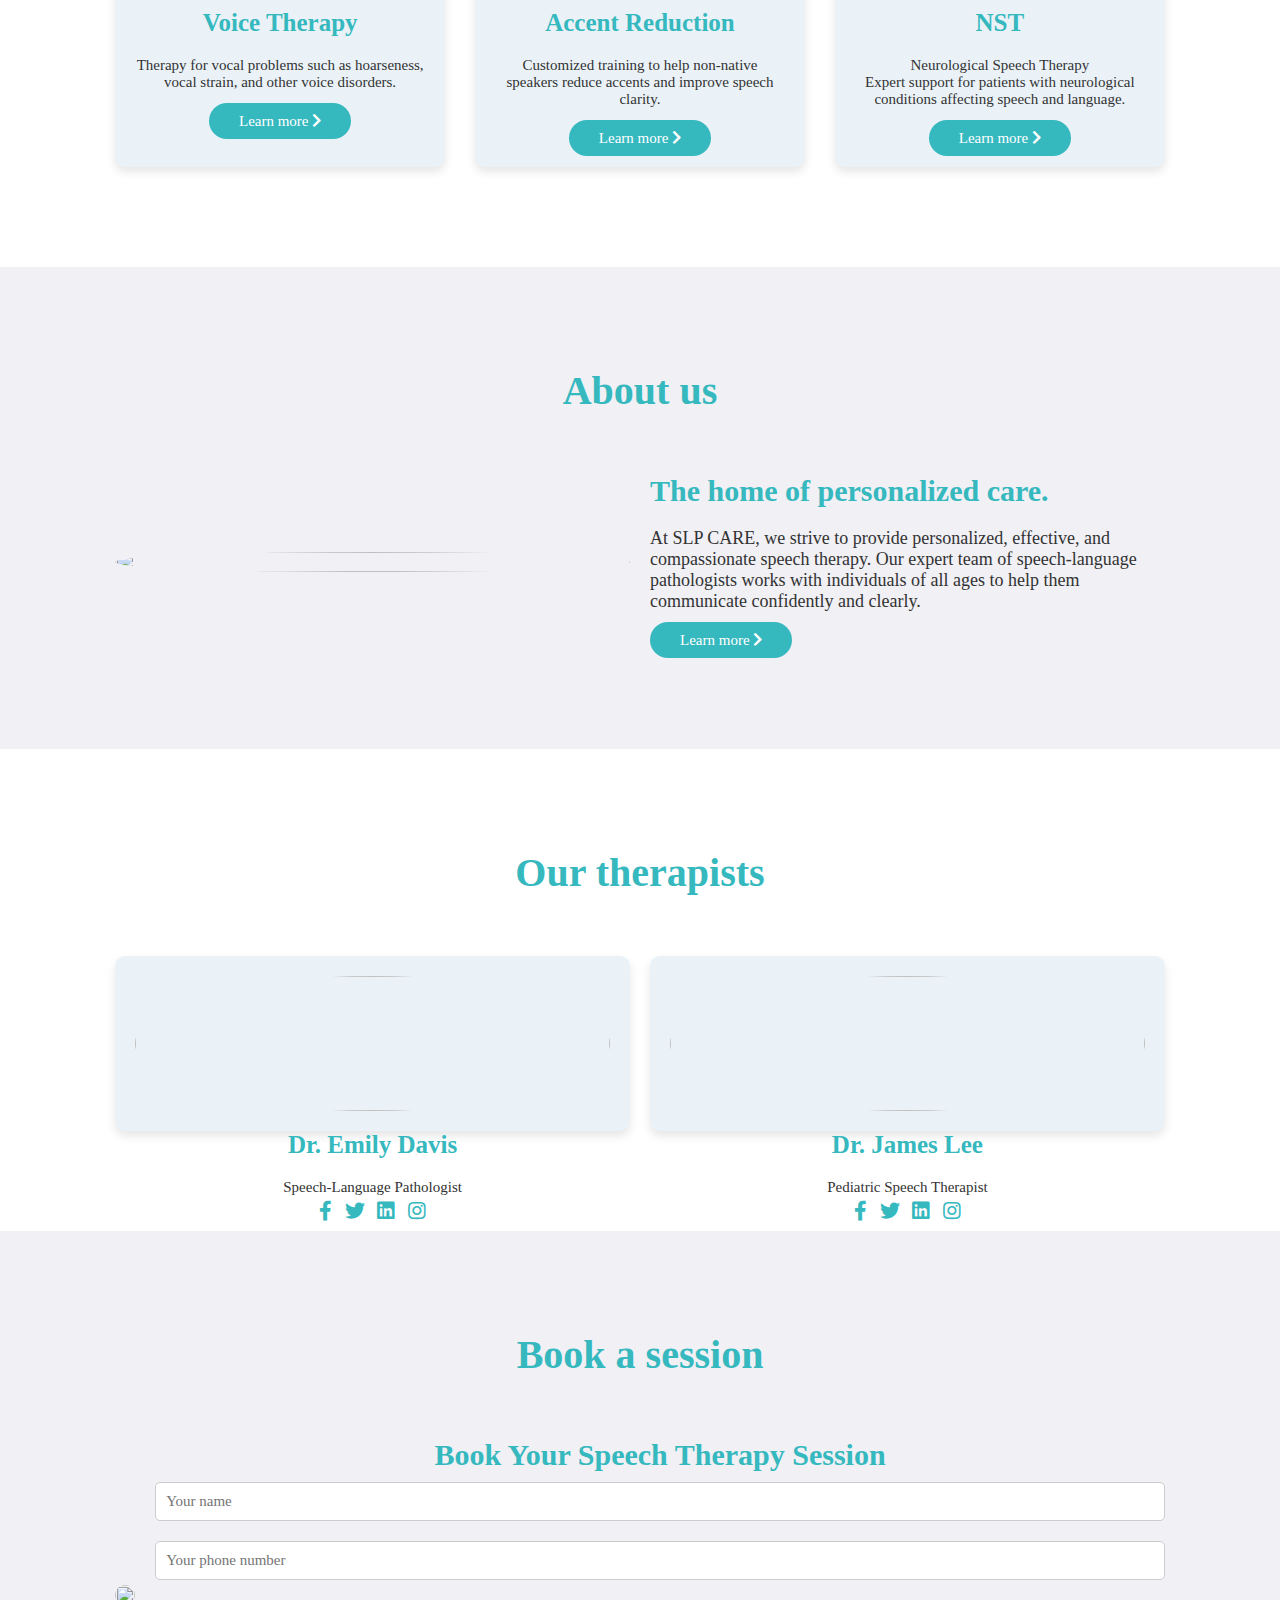
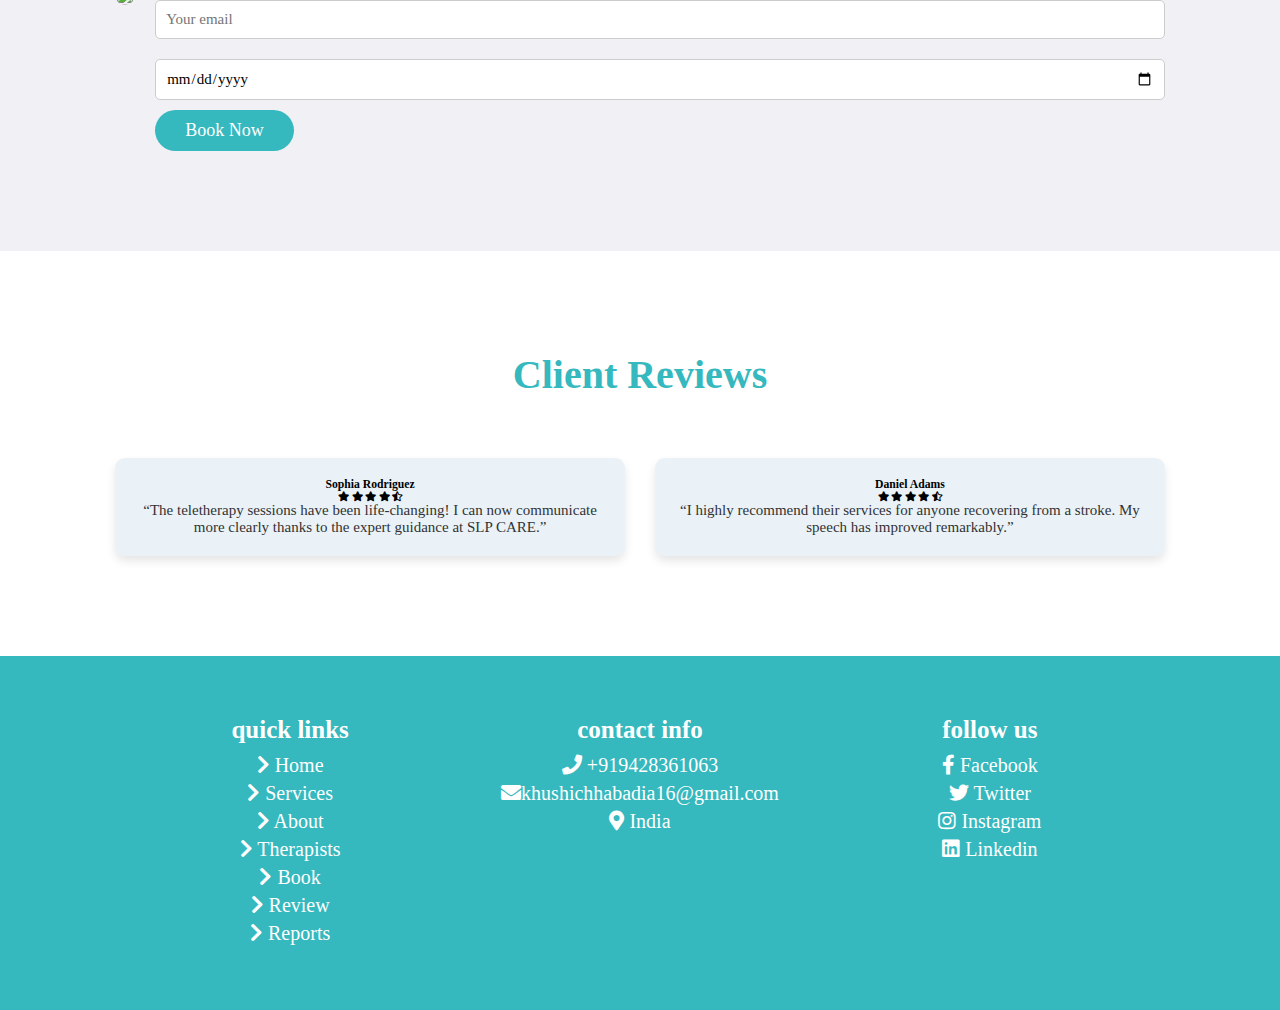
==== commit c3744a01: "Update index.html" ====
--- a/index.html
+++ b/index.html
@@ -1,4 +1,3 @@
-<!DOCTYPE html> 
 <html lang="en">
 <head>
     <meta charset="UTF-8">
@@ -21,7 +20,7 @@
             <a href="#therapists">Therapists</a>
             <a href="#book">Book</a>
             <a href="#review">Reviews</a>
-            <a href="/reports/reports.html" > </i>Reports Examples</a>
+            <a href="./reports/reports.html"> </i>Reports Examples</a>
               
         </nav>
     </div>
--- a/css/style.css
+++ b/css/style.css
@@ -1,4 +1,5 @@
-* { 
+/* Global Styles */
+* {
     margin: 0;
     padding: 0;
     box-sizing: border-box;
@@ -7,19 +8,18 @@
     text-decoration: none;
     transition: all 0.2s ease;
     font-family: 'Georgia', serif;
-}
-
-html {
+  }
+  
+  html {
     font-size: 62.5%;
     scroll-behavior: smooth;
     scroll-padding-top: 7rem;
     overflow-x: hidden;
-}
-
-body {
+  }
+  
+  body {
     background-color: #f0f0f5;
-}
-
+  }  
 /* Header Styles */
 .header {
     position: fixed;
@@ -118,7 +118,7 @@
 }
 
 .home .image img {
-    max-width: 100%;
+    max-width: 200%;
     border-radius: 50%;
 }
 
@@ -502,3 +502,178 @@
     .chatbot-icon i {
         font-size: 50px;
     }
+
+
+      
+  /* Keyframes for animations */
+  @keyframes fadeIn {
+    0% {
+      opacity: 0;
+      transform: translateY(20px);
+    }
+    100% {
+      opacity: 1;
+      transform: translateY(0);
+    }
+  }
+  
+  @keyframes slideIn {
+    0% {
+      opacity: 0;
+      transform: translateX(-100px);
+    }
+    100% {
+      opacity: 1;
+      transform: translateX(0);
+    }
+  }
+  
+  @keyframes pulse {
+    0% {
+      transform: scale(1);
+    }
+    50% {
+      transform: scale(1.05);
+    }
+    100% {
+      transform: scale(1);
+    }
+  }
+  
+  /* Responsive Media Queries */
+  @media (max-width: 1200px) {
+    html {
+      font-size: 58%;
+    }
+  
+    .home {
+      flex-direction: column;
+      padding: 5rem 5%;
+    }
+  
+    .services .box-container {
+      grid-template-columns: 1fr;
+    }
+  }
+  
+  @media (max-width: 768px) {
+    html {
+      font-size: 55%;
+    }
+  
+    .header .navbar a {
+      font-size: 1.3rem;
+      margin: 0 1rem;
+    }
+  
+    .home .content h3 {
+      font-size: 3.5rem;
+    }
+  
+    .icons-container {
+      flex-direction: column;
+      gap: 2rem;
+    }
+  }
+  
+  @media (max-width: 480px) {
+    html {
+      font-size: 50%;
+    }
+  
+    .home {
+      padding: 3rem 2%;
+    }
+  
+    .header .navbar {
+      display: none; /* Hides navbar for small screens */
+    }
+  
+    .home .content h3 {
+      font-size: 3rem;
+    }
+  
+    .icons-container {
+      flex-direction: column;
+      gap: 2rem;
+    }
+  }
+  
+  /* Header Styles */
+  .header {
+    position: fixed;
+    top: 0;
+    left: 0;
+    right: 0;
+    background: #35b8be;
+    display: flex;
+    justify-content: space-between;
+    align-items: center;
+    padding: 1rem 9%;
+    z-index: 1000;
+    box-shadow: 0 4px 10px rgba(0, 0, 0, 0.1);
+    animation: slideIn 1s ease-in-out;
+  }
+  
+  .header .logo {
+    font-size: 2.5rem;
+    font-weight: bold;
+    color: white;
+    margin: 0;
+  }
+  
+  .header .navbar a:hover::after {
+    width: 100%;
+  }
+  
+  .header .navbar a {
+    font-size: 1.5rem;
+    color: white;
+    margin: 0 1.5rem;
+    text-transform: capitalize;
+  }
+  
+  /* Home Section */
+  .home {
+    display: flex;
+    align-items: center;
+    justify-content: space-between;
+    padding: 10rem 9%;
+    background: linear-gradient(135deg, #eaf2f8 30%, #f0f0f5 70%);
+    min-height: 100vh;
+    animation: fadeIn 1s ease-in-out;
+  }
+  
+  .home .content h3 {
+    font-size: 4rem;
+    color: #35b8be;
+    text-shadow: 2px 2px 4px rgba(0, 0, 0, 0.1);
+    animation: slideIn 1s ease-in-out;
+  }
+  
+  .home .btn:hover {
+    background-color: #1d6f72;
+    transform: translateY(-2px);
+    animation: pulse 0.6s ease-in-out infinite;
+  }
+  
+  /* Icons Section */
+  .icons-container {
+    display: flex;
+    justify-content: space-around;
+    padding: 4rem 9%;
+    background-color: #35b8be;
+    animation: fadeIn 1.5s ease-in-out;
+  }
+  
+  /* Services Section */
+  .services .box-container {
+    display: grid;
+    grid-template-columns: repeat(auto-fit, minmax(28rem, 1fr));
+    gap: 3rem;
+    animation: fadeIn 1.5s ease-in-out;
+  }
+  
+  .services .box {
+    animation: fadeIn 1s ease-in-out;
+  }
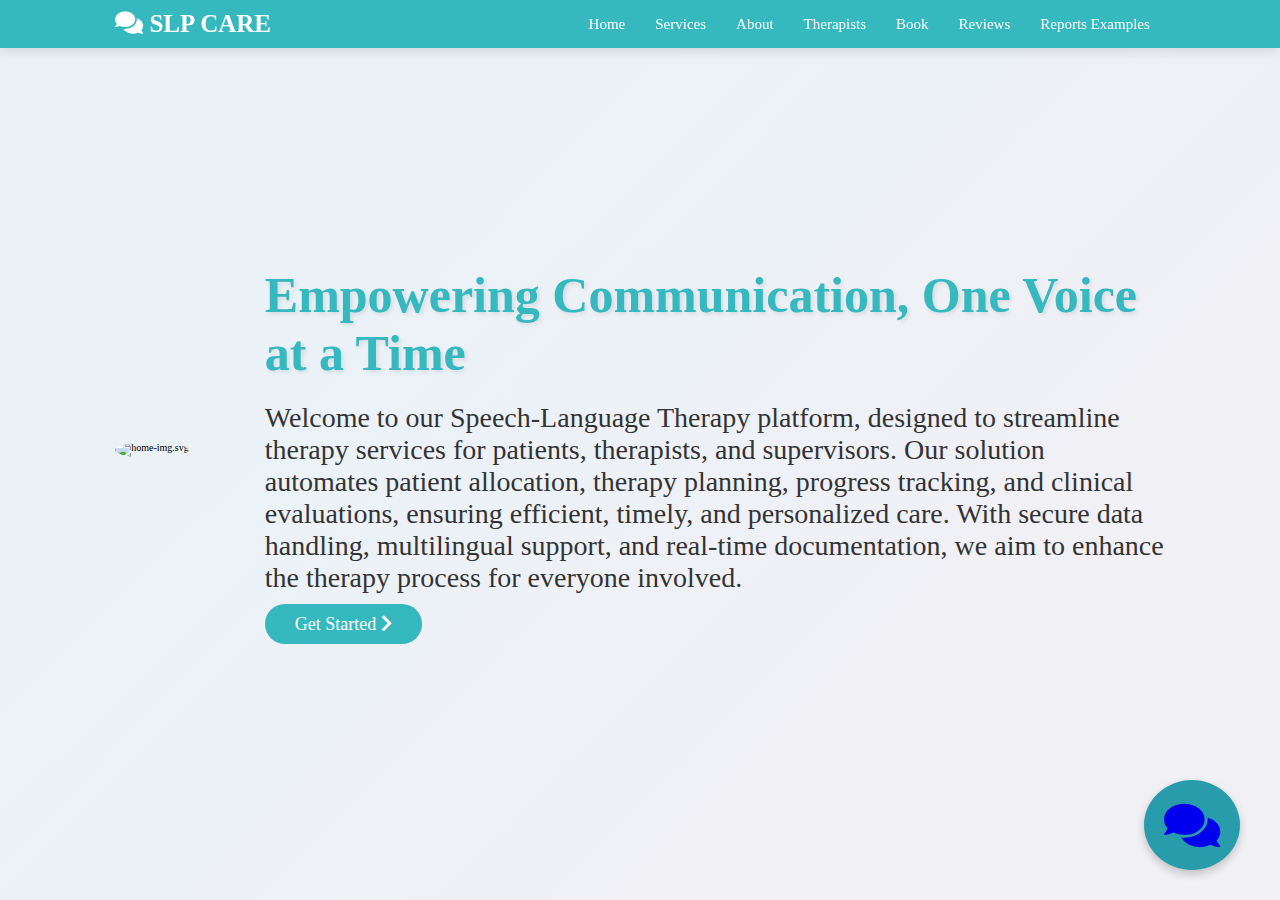
==== commit d3f436ce: "Update index.html" ====
--- a/index.html
+++ b/index.html
@@ -1,8 +1,9 @@
+<!DOCTYPE html>
 <html lang="en">
 <head>
     <meta charset="UTF-8">
     <meta name="viewport" content="width=device-width, initial-scale=1.0">
-    <title>SLP CARE</title> 
+    <title>SLP CARE</title>
     <!-- Page Icon -->
     <!-- font-awesome -->
     <link rel="stylesheet" href="https://cdnjs.cloudflare.com/ajax/libs/font-awesome/5.15.4/css/all.min.css"/>
@@ -15,13 +16,12 @@
         <a href="#" class="logo"><i class="fas fa-comments"></i> SLP CARE</a>
         <nav class="navbar">
             <a href="#home">Home</a>
-            <a href="#services">services</a>
+            <a href="#services">Services</a>
             <a href="#about">About</a>
             <a href="#therapists">Therapists</a>
             <a href="#book">Book</a>
             <a href="#review">Reviews</a>
-            <a href="./reports/reports.html"> </i>Reports Examples</a>
-              
+            <a href="/reports/reports.html" target="_blank">Reports Examples</a>
         </nav>
     </div>
     <!-- Header Section End -->
@@ -39,216 +39,15 @@
     </section>
     <!-- Home Section End -->
 
-    <!-- icons section starts  -->
-    <section class="icons-container">
-        <div class="icons">
-            <i class="fas fa-user-md"></i>
-            <h3>50+</h3>
-            <p>qualified therapists</p>
-        </div>
-        <div class="icons">
-            <i class="fas fa-users"></i>
-            <h3>500+</h3>
-            <p>happy clients</p>
-        </div>
-        <div class="icons">
+    <!-- Remaining sections go here... -->
+
+    <!-- Chatbot Icon -->
+    <div class="chatbot-icon">
+        <a href="https://cdn.botpress.cloud/webchat/v2.1/shareable.html?botId=e48be009-463b-4dba-9967-379605eb1ea2" target="_blank">
             <i class="fas fa-comments"></i>
-            <h3>300+</h3>
-            <p>successful treatments</p>
-        </div>
-        <div class="icons">
-            <i class="fas fa-clinic-medical"></i>
-            <h3>25+</h3>
-            <p>therapy centers</p>
-        </div>
-    </section>
-    <!-- icons section End  -->
+        </a>
+    </div>
 
-    <!-- Service section Starts  -->
-    <section class="services" id="services">
-        <h1 class="heading">Our <span>services</span></h1>
-        <div class="box-container">
-            <div class="box">
-                <i class="fas fa-child"></i>
-                <h3>Child Speech Therapy</h3>
-                <p>Specialized therapy for speech development in young children with communication disorders.</p> <br><br>
-                <a href="#" class="btn">Learn more <span class="fas fa-chevron-right"></span> </a>
-            </div>
-            <div class="box">
-                <i class="fas fa-people-arrows"></i>
-                <h3>Adult Speech Therapy</h3>
-                <p>Comprehensive services for adults recovering from strokes, brain injuries, or speech disorders.</p><br><br>
-                <a href="#" class="btn">Learn more <span class="fas fa-chevron-right"></span> </a>
-            </div>
-            <div class="box">
-                <i class="fas fa-headset"></i>
-                <h3>Teletherapy Sessions</h3>
-                <p>Access our speech therapy services from the comfort of your home via online teletherapy.</p><br><br>
-                <a href="#" class="btn">Learn more  <span class="fas fa-chevron-right"></span> </a>
-            </div>
-           
-            <div class="box">
-                <i class="fas fa-microphone-alt"></i>
-                <h3>Voice Therapy</h3>
-                <p>Therapy for vocal problems such as hoarseness, vocal strain, and other voice disorders.</p><br><br>
-                <a href="#" class="btn">Learn more <span class="fas fa-chevron-right"></span> </a>
-            </div>
-            <div class="box">
-                <i class="fas fa-language"></i>
-                <h3>Accent Reduction</h3>
-                <p>Customized training to help non-native speakers reduce accents and improve speech clarity.</p><br><br>
-                <a href="#" class="btn">Learn more  <span class="fas fa-chevron-right"></span> </a>
-            </div>
-            <div class="box">
-                <i class="fas fa-brain"></i>
-                <h3>NST</h3>
-                <p>Neurological Speech Therapy <br>Expert support for patients with neurological conditions affecting speech and language.</p><br><br>
-                <a href="#" class="btn">Learn more <span class="fas fa-chevron-right"></span> </a>
-            </div>
-        </div>
-    </section>
-    <!-- Service section End  -->
-
-    <!-- About section Starts  -->
-    <section class="about" id="about">
-        <h1 class="heading"><span>About</span> us</h1>
-        <div class="row">
-            <div class="image">
-                <img src="https://i.pinimg.com/564x/ea/a5/12/eaa512a57430d2bb5f03dfa66f387be3.jpg" alt="">
-            </div>
-            <div class="content">
-                <h3>The home of
-                    personalized care.</h3>
-                <p>At SLP CARE, we strive to provide personalized, effective, and compassionate speech therapy. Our expert team of speech-language pathologists works with individuals of all ages to help them communicate confidently and clearly.</p>
-                <a href="#" class="btn">Learn more  <span class="fas fa-chevron-right"></span> </a>
-            </div>
-        </div>
-    </section>
-    <!-- About section End  -->
-
-    <!-- Therapists section Starts  -->
-    <section class="therapists" id="therapists">
-        <h1 class="heading">Our <span>therapists</span></h1>
-        <div class="box-container">
-            <div class="box">
-                <img src="https://i.pinimg.com/564x/7f/1a/bb/7f1abb71c8350fe2ee4ecbf8ca864761.jpg" alt="">
-                <h3>Dr. Emily Davis</h3>
-                <span>Speech-Language Pathologist</span>
-                <div class="share">
-                    <a href="#" class="fab fa-facebook-f"></a>
-                    <a href="#" class="fab fa-twitter"></a>
-                    <a href="#" class="fab fa-linkedin"></a>
-                    <a href="#" class="fab fa-instagram"></a>
-                </div>
-            </div>
-            <div class="box">
-                <img src="https://i.pinimg.com/564x/3a/8c/1c/3a8c1c8eb4c7c64130c25d33775a1da4.jpg" alt="">
-                <h3>Dr. James Lee</h3>
-                <span>Pediatric Speech Therapist</span>
-                <div class="share">
-                    <a href="#" class="fab fa-facebook-f"></a>
-                    <a href="#" class="fab fa-twitter"></a>
-                    <a href="#" class="fab fa-linkedin"></a>
-                    <a href="#" class="fab fa-instagram"></a>
-                </div>
-            </div>
-            <!-- Add more therapist profiles as needed -->
-        </div>
-    </section>
-    <!-- Therapists section End  -->
-
-    <!-- Book section Starts  -->
-    <section class="book" id="book">
-        <h1 class="heading"><span>Book</span> a session</h1>
-        <div class="row">
-            <div class="image">
-                <img src="https://i.pinimg.com/564x/cc/58/59/cc58592523ab6d6c43f66e532bb2c394.jpg" alt="">
-            </div>
-            <form action="">
-                <h3>Book Your Speech Therapy Session</h3>
-                <input type="text" placeholder="Your name" class="box">
-                <input type="number" placeholder="Your phone number" class="box">
-                <input type="email" placeholder="Your email" class="box">
-                <input type="date" class="box">
-                <input type="submit" value="Book Now" class="btn">
-            </form>
-        </div>
-    </section>
-    <!-- Book section End  -->
-
-    <!-- Review section Starts  -->
-    <section class="review" id="review">
-        <h1 class="heading">Client <span>Reviews</span></h1>
-        <div class="box-container">
-            <div class="box">
-                <h3>Sophia Rodriguez</h3>
-                <div class="stars">
-                    <i class="fas fa-star"></i>
-                    <i class="fas fa-star"></i>
-                    <i class="fas fa-star"></i>
-                    <i class="fas fa-star"></i>
-                    <i class="fas fa-star-half-alt"></i>
-                </div>
-                <p class="text">“The teletherapy sessions have been life-changing! I can now communicate more clearly thanks to the expert guidance at SLP CARE.”</p>
-            </div>
-            <div class="box">
-                <img src="./image/review-2.png" alt="">
-                <h3>Daniel Adams</h3>
-                <div class="stars">
-                    <i class="fas fa-star"></i>
-                    <i class="fas fa-star"></i>
-                    <i class="fas fa-star"></i>
-                    <i class="fas fa-star"></i>
-                    <i class="fas fa-star-half-alt"></i>
-                </div>
-                <p class="text">“I highly recommend their services for anyone recovering from a stroke. My speech has improved remarkably.”</p>
-            </div>
-            <!-- Add more review boxes if needed -->
-        </div>
-    </section>
-    <!-- Review section End  -->
-
-    <!-- Footer section starts  -->
-    <section class="footer">
-        <div class="box-container">
-            <div class="box">
-                <h3>quick links</h3>
-                <a href="#home"> <i class="fas fa-chevron-right"></i> Home </a>
-                <a href="#services"> <i class="fas fa-chevron-right"></i> Services </a>
-                <a href="#about"> <i class="fas fa-chevron-right"></i> About </a>
-                <a href="#therapists"> <i class="fas fa-chevron-right"></i> Therapists </a>
-                <a href="#book"> <i class="fas fa-chevron-right"></i> Book </a>
-                <a href="#review"> <i class="fas fa-chevron-right"></i> Review </a>
-                <a href="/reports/reports.html" target="_blank"> 
-                    <i class="fas fa-chevron-right"></i> Reports 
-                  </a>
-                  
-            </div>
-            <div class="box">
-                <h3>contact info</h3>
-                <a href="#"> <i class="fas fa-phone"></i> +919428361063</a>
-                <a href="#"> <i class="fas fa-envelope"></i>khushichhabadia16@gmail.com</a>
-                <a href="#"> <i class="fas fa-map-marker-alt"></i> India </a>
-            </div>
-            <div class="box">
-                <h3>follow us</h3>
-                <a href="#"> <i class="fab fa-facebook-f"></i> Facebook </a>
-                <a href="#"> <i class="fab fa-twitter"></i> Twitter </a>
-                <a href="#"> <i class="fab fa-instagram"></i> Instagram </a>
-                <a href="#"> <i class="fab fa-linkedin"></i> Linkedin </a>
-            </div>
-        </div>
-    </section>
-    <!-- Footer section End  -->
-    
-  <!-- Chatbot Icon -->
-<div class="chatbot-icon">
-    <a href="https://cdn.botpress.cloud/webchat/v2.1/shareable.html?botId=e48be009-463b-4dba-9967-379605eb1ea2" target="_blank">
-        <i class="fas fa-comments"></i> 
-    </a>
-</div>
-
-</style>
     <!-- Custom js file link -->
     <script src="./js/script.js"></script>
 </body>
--- a/css/style.css
+++ b/css/style.css
@@ -4,42 +4,41 @@
     padding: 0;
     box-sizing: border-box;
     outline: none;
-    border: none;
     text-decoration: none;
     transition: all 0.2s ease;
     font-family: 'Georgia', serif;
-  }
-  
-  html {
+}
+
+html {
     font-size: 62.5%;
     scroll-behavior: smooth;
     scroll-padding-top: 7rem;
     overflow-x: hidden;
-  }
-  
-  body {
+}
+
+body {
     background-color: #f0f0f5;
-  }  
+}
+
 /* Header Styles */
 .header {
     position: fixed;
     top: 0;
     left: 0;
     right: 0;
-    background: #35b8be;
+    background-color: #35b8be;
     display: flex;
     justify-content: space-between;
     align-items: center;
     padding: 1rem 9%;
     z-index: 1000;
-    box-shadow: 0 4px 10px rgba(0, 0, 0, 0.1); /* Add shadow for depth */
+    box-shadow: 0 4px 10px rgba(0, 0, 0, 0.1);
 }
 
 .header .logo {
     font-size: 2.5rem;
     font-weight: bold;
     color: white;
-    margin: 0;
 }
 
 .header .navbar {
@@ -52,7 +51,7 @@
     color: white;
     margin: 0 1.5rem;
     text-transform: capitalize;
-    position: relative; /* For hover effect */
+    position: relative;
 }
 
 .header .navbar a:hover {
@@ -90,15 +89,15 @@
 }
 
 .home .content h3 {
-    font-size: 4rem;
-    color: #35b8be;
-    text-shadow: 2px 2px 4px rgba(0, 0, 0, 0.1); /* Soft shadow */
+    font-size: 5rem;
+    color: #35b8be;
+    text-shadow: 2px 2px 4px rgba(0, 0, 0, 0.1);
 }
 
 .home .content p {
-    font-size: 1.8rem;
+    font-size: 2.8rem;
     color: #333;
-    margin: 1rem 0;
+    margin: 2rem 0;
 }
 
 .home .btn {
@@ -107,18 +106,17 @@
     background-color: #35b8be;
     color: white;
     border-radius: 5rem;
-    display: inline-block;
-    cursor: pointer;
-    transition: background-color 0.3s, transform 0.3s; /* Add transition for hover effect */
+    cursor: pointer;
+    transition: background-color 0.3s, transform 0.3s;
 }
 
 .home .btn:hover {
     background-color: #1d6f72;
-    transform: translateY(-2px); /* Slight lift effect */
+    transform: translateY(-2px);
 }
 
 .home .image img {
-    max-width: 200%;
+    max-width: 100%;
     border-radius: 50%;
 }
 
@@ -127,7 +125,7 @@
     display: flex;
     justify-content: space-around;
     padding: 4rem 9%;
-    background-color: #35b8be; /* Updated color */
+    background-color: #35b8be;
 }
 
 .icons-container .icons {
@@ -178,7 +176,7 @@
 
 .services .box i {
     font-size: 4rem;
-    color: #35b8be; /* Updated color */
+    color: #35b8be;
 }
 
 .services .box h3 {
@@ -202,7 +200,7 @@
 }
 
 .services .btn:hover {
-    background-color: #1d6f72; /* Updated hover color */
+    background-color: #1d6f72;
 }
 
 /* About Section */
@@ -259,13 +257,13 @@
 }
 
 .about .btn:hover {
-    background-color: #1d6f72; /* Updated hover color */
+    background-color: #1d6f72;
 }
 
 /* Therapists Section */
 .therapists {
     padding: 10rem 9%;
-    background-color: #fff;
+    background-color: white;
 }
 
 .therapists .heading {
@@ -312,7 +310,7 @@
 }
 
 .therapists .box .share a:hover {
-    color: #1d6f72; /* Updated hover color */
+    color: #1d6f72;
 }
 
 /* Booking Section */
@@ -320,12 +318,14 @@
     padding: 10rem 9%;
     background-color: #f0f0f5;
 }
+
 .book .heading {
     font-size: 4rem;
     color: #35b8be;
     text-align: center;
     margin-bottom: 6rem;
 }
+
 .book .row {
     display: flex;
     gap: 2rem;
@@ -334,7 +334,7 @@
 
 .book .image img {
     width: 100%;
-   border-radius: 50%;
+    border-radius: 50%;
 }
 
 .book form {
@@ -367,13 +367,13 @@
 }
 
 .book form .btn:hover {
-    background-color: #1d6f72; /* Updated hover color */
+    background-color: #1d6f72;
 }
 
 /* Reviews Section */
 .review {
     padding: 10rem 9%;
-    background-color: #fff;
+    background-color: white;
 }
 
 .review .heading {
@@ -385,295 +385,190 @@
 
 .review .box-container {
     display: grid;
-    grid-template-columns: repeat(auto-fit, minmax(28rem, 1fr));
-    gap: 3rem;
+    grid-template-columns: repeat(auto-fit, minmax(30rem, 1fr));
+    gap: 2rem;
 }
 
 .review .box {
+    text-align: center;
+    background-color: #eaf2f8;
     padding: 2rem;
-    text-align: center;
-    background-color: #eaf2f8;
     border-radius: 1rem;
     box-shadow: 0 5px 10px rgba(0, 0, 0, 0.1);
 }
 
+.review .box img {
+    width: 10rem;
+    height: 10rem;
+    border-radius: 50%;
+}
+
+.review .box h3 {
+    font-size: 2.5rem;
+    color: #35b8be;
+    margin: 1rem 0;
+}
+
 .review .box p {
     font-size: 1.5rem;
     color: #333;
 }
 
-/* Contact Section */
-.contact {
-    padding: 10rem 9%;
+.review .box .stars i {
+    font-size: 1.5rem;
+    color: #35b8be;
+}
+
+/* Blogs Section */
+.blogs {
+    padding: 10rem 9%;
+    background-color: #f0f0f5;
+}
+
+.blogs .heading {
+    font-size: 4rem;
+    color: #35b8be;
+    text-align: center;
+    margin-bottom: 6rem;
+}
+
+.blogs .box-container {
+    display: grid;
+    grid-template-columns: repeat(auto-fit, minmax(30rem, 1fr));
+    gap: 2rem;
+}
+
+.blogs .box {
     background-color: white;
-}
-
-.contact .heading {
-    font-size: 4rem;
-    color: #35b8be;
-    text-align: center;
-    margin-bottom: 6rem;
-}
-
-.contact form {
-    display: flex;
-    flex-direction: column;
-}
-
-.contact form .box {
+    padding: 2rem;
+    border-radius: 1rem;
+    box-shadow: 0 5px 10px rgba(0, 0, 0, 0.1);
+    overflow: hidden;
+}
+
+.blogs .box img {
     width: 100%;
-    padding: 1rem;
+    height: 20rem;
+    object-fit: cover;
+    margin-bottom: 1rem;
+}
+
+.blogs .box h3 {
+    font-size: 2.5rem;
+    color: #35b8be;
     margin: 1rem 0;
-    border: 1px solid #ccc;
-    font-size: 1.5rem;
-    border-radius: 0.5rem;
-}
-
-.contact form .btn {
+}
+
+.blogs .box p {
+    font-size: 1.5rem;
+    color: #333;
+    margin: 1rem 0;
+}
+
+.blogs .box .btn {
+    padding: 1rem 3rem;
+    font-size: 1.5rem;
+    background-color: #35b8be;
+    color: white;
+    border-radius: 5rem;
+    cursor: pointer;
+}
+
+.blogs .box .btn:hover {
+    background-color: #1d6f72;
+}
+/* Footer Section */
+.footer {
+    padding: 2rem 9%;
+    background-color: #35b8be;
+    text-align: center;
+}
+
+.footer h1 {
+    color: white;
+    font-size: 2.5rem; /* Adjusted for better visibility */
+    margin-bottom: 1.5rem;
+}
+
+.footer .btn {
     padding: 1rem 3rem;
     font-size: 1.8rem;
-    background-color: #35b8be;
-    color: white;
+    background-color: white;
+    color: #35b8be;
     border-radius: 5rem;
-    cursor: pointer;
-}
-
-.contact form .btn:hover {
-    background-color: #1d6f72; /* Updated hover color */
-}
-/* Footer Section */
-.footer {
-    padding: 4rem 9%;
-    background-color: #35b8be;
-    color: white;
-    text-align: center;
-}
-
-.footer p {
-    font-size: 2.5rem;
-}
-.footer .box-container {
-    display: flex;
-    justify-content: space-between;
-    flex-wrap: wrap;
-}
-
-.footer .box {
-    flex: 1;
+    border: 2px solid transparent; /* Adding border for hover effect */
+    cursor: pointer;
+    transition: background-color 0.3s ease, color 0.3s ease, border-color 0.3s ease;
+}
+
+.footer .btn:hover {
+    background-color: #1d6f72; /* Darker color on hover */
+    color: white;
+    border-color: white; /* Border transition for a clean effect */
+}
+
+.chatbot-icon {
+    position: fixed;
+    bottom: 30px;
+    right: 40px;
+    z-index: 1000;
+    background-color: #299cac;
+    color: white;
     padding: 20px;
-}
-
-.footer .box h3 {
-    font-size: 2.5rem;
-    margin-bottom: 10px;
-}
-
-.footer .box a {
-    color: white;
-    font-size: 2rem;
-    display: block;
-    margin: 5px 0;
-    transition: color 0.3s ease;
-}
-
-.footer .box a:hover {
-    color: #23696d;
-}
-
-    /* Chatbot Icon CSS */
+    border-radius: 50%;
+    cursor: pointer;
+    transition: background-color 0.3s ease, transform 0.2s ease; /* Added transform transition */
+    box-shadow: 0 4px 8px rgba(0, 0, 0, 0.2); /* Added shadow for better visibility */
+}
+
+.chatbot-icon:hover {
+    background-color: #175052;
+    transform: scale(1.1); /* Slightly increase size on hover */
+}
+
+.chatbot-icon i {
+    font-size: 50px;
+}
+
+/* Media Queries for Responsiveness */
+@media (max-width: 768px) {
     .chatbot-icon {
-        position: fixed;
-        bottom: 30px;
-        right: 40px;
-        z-index: 1000;
-        background-color: #299cac;
-        color: white;
-        padding: 20px;
-        border-radius: 50%;
-        cursor: pointer;
-        transition: background-color 0.3s ease;
-        
-    }
-
-    .chatbot-icon:hover {
-        background-color: #175052;
+        bottom: 20px;
+        right: 20px;
+        padding: 15px;
     }
 
     .chatbot-icon i {
-        font-size: 50px;
-    }
-
-
-      
-  /* Keyframes for animations */
-  @keyframes fadeIn {
-    0% {
-      opacity: 0;
-      transform: translateY(20px);
-    }
-    100% {
-      opacity: 1;
-      transform: translateY(0);
-    }
-  }
-  
-  @keyframes slideIn {
-    0% {
-      opacity: 0;
-      transform: translateX(-100px);
-    }
-    100% {
-      opacity: 1;
-      transform: translateX(0);
-    }
-  }
-  
-  @keyframes pulse {
-    0% {
-      transform: scale(1);
-    }
-    50% {
-      transform: scale(1.05);
-    }
-    100% {
-      transform: scale(1);
-    }
-  }
-  
-  /* Responsive Media Queries */
-  @media (max-width: 1200px) {
-    html {
-      font-size: 58%;
-    }
-  
+        font-size: 40px;
+    }
+}
+
+
+/* Media Queries */
+@media (max-width: 991px) {
     .home {
-      flex-direction: column;
-      padding: 5rem 5%;
-    }
-  
-    .services .box-container {
-      grid-template-columns: 1fr;
-    }
-  }
-  
-  @media (max-width: 768px) {
-    html {
-      font-size: 55%;
-    }
-  
+        padding: 5rem 2rem;
+    }
+
+    .services,
+    .about,
+    .therapists,
+    .book,
+    .review,
+    .blogs {
+        padding: 5rem 2rem;
+    }
+
+    .header {
+        flex-direction: column;
+        padding: 1rem 3%;
+    }
+
     .header .navbar a {
-      font-size: 1.3rem;
-      margin: 0 1rem;
-    }
-  
-    .home .content h3 {
-      font-size: 3.5rem;
-    }
-  
-    .icons-container {
-      flex-direction: column;
-      gap: 2rem;
-    }
-  }
-  
-  @media (max-width: 480px) {
-    html {
-      font-size: 50%;
-    }
-  
-    .home {
-      padding: 3rem 2%;
-    }
-  
-    .header .navbar {
-      display: none; /* Hides navbar for small screens */
-    }
-  
-    .home .content h3 {
-      font-size: 3rem;
-    }
-  
-    .icons-container {
-      flex-direction: column;
-      gap: 2rem;
-    }
-  }
-  
-  /* Header Styles */
-  .header {
-    position: fixed;
-    top: 0;
-    left: 0;
-    right: 0;
-    background: #35b8be;
-    display: flex;
-    justify-content: space-between;
-    align-items: center;
-    padding: 1rem 9%;
-    z-index: 1000;
-    box-shadow: 0 4px 10px rgba(0, 0, 0, 0.1);
-    animation: slideIn 1s ease-in-out;
-  }
-  
-  .header .logo {
-    font-size: 2.5rem;
-    font-weight: bold;
-    color: white;
-    margin: 0;
-  }
-  
-  .header .navbar a:hover::after {
-    width: 100%;
-  }
-  
-  .header .navbar a {
-    font-size: 1.5rem;
-    color: white;
-    margin: 0 1.5rem;
-    text-transform: capitalize;
-  }
-  
-  /* Home Section */
-  .home {
-    display: flex;
-    align-items: center;
-    justify-content: space-between;
-    padding: 10rem 9%;
-    background: linear-gradient(135deg, #eaf2f8 30%, #f0f0f5 70%);
-    min-height: 100vh;
-    animation: fadeIn 1s ease-in-out;
-  }
-  
-  .home .content h3 {
-    font-size: 4rem;
-    color: #35b8be;
-    text-shadow: 2px 2px 4px rgba(0, 0, 0, 0.1);
-    animation: slideIn 1s ease-in-out;
-  }
-  
-  .home .btn:hover {
-    background-color: #1d6f72;
-    transform: translateY(-2px);
-    animation: pulse 0.6s ease-in-out infinite;
-  }
-  
-  /* Icons Section */
-  .icons-container {
-    display: flex;
-    justify-content: space-around;
-    padding: 4rem 9%;
-    background-color: #35b8be;
-    animation: fadeIn 1.5s ease-in-out;
-  }
-  
-  /* Services Section */
-  .services .box-container {
-    display: grid;
-    grid-template-columns: repeat(auto-fit, minmax(28rem, 1fr));
-    gap: 3rem;
-    animation: fadeIn 1.5s ease-in-out;
-  }
-  
-  .services .box {
-    animation: fadeIn 1s ease-in-out;
-  }
+        margin: 1rem;
+    }
+
+    .header .logo {
+        margin-bottom: 1rem;
+    }
+}
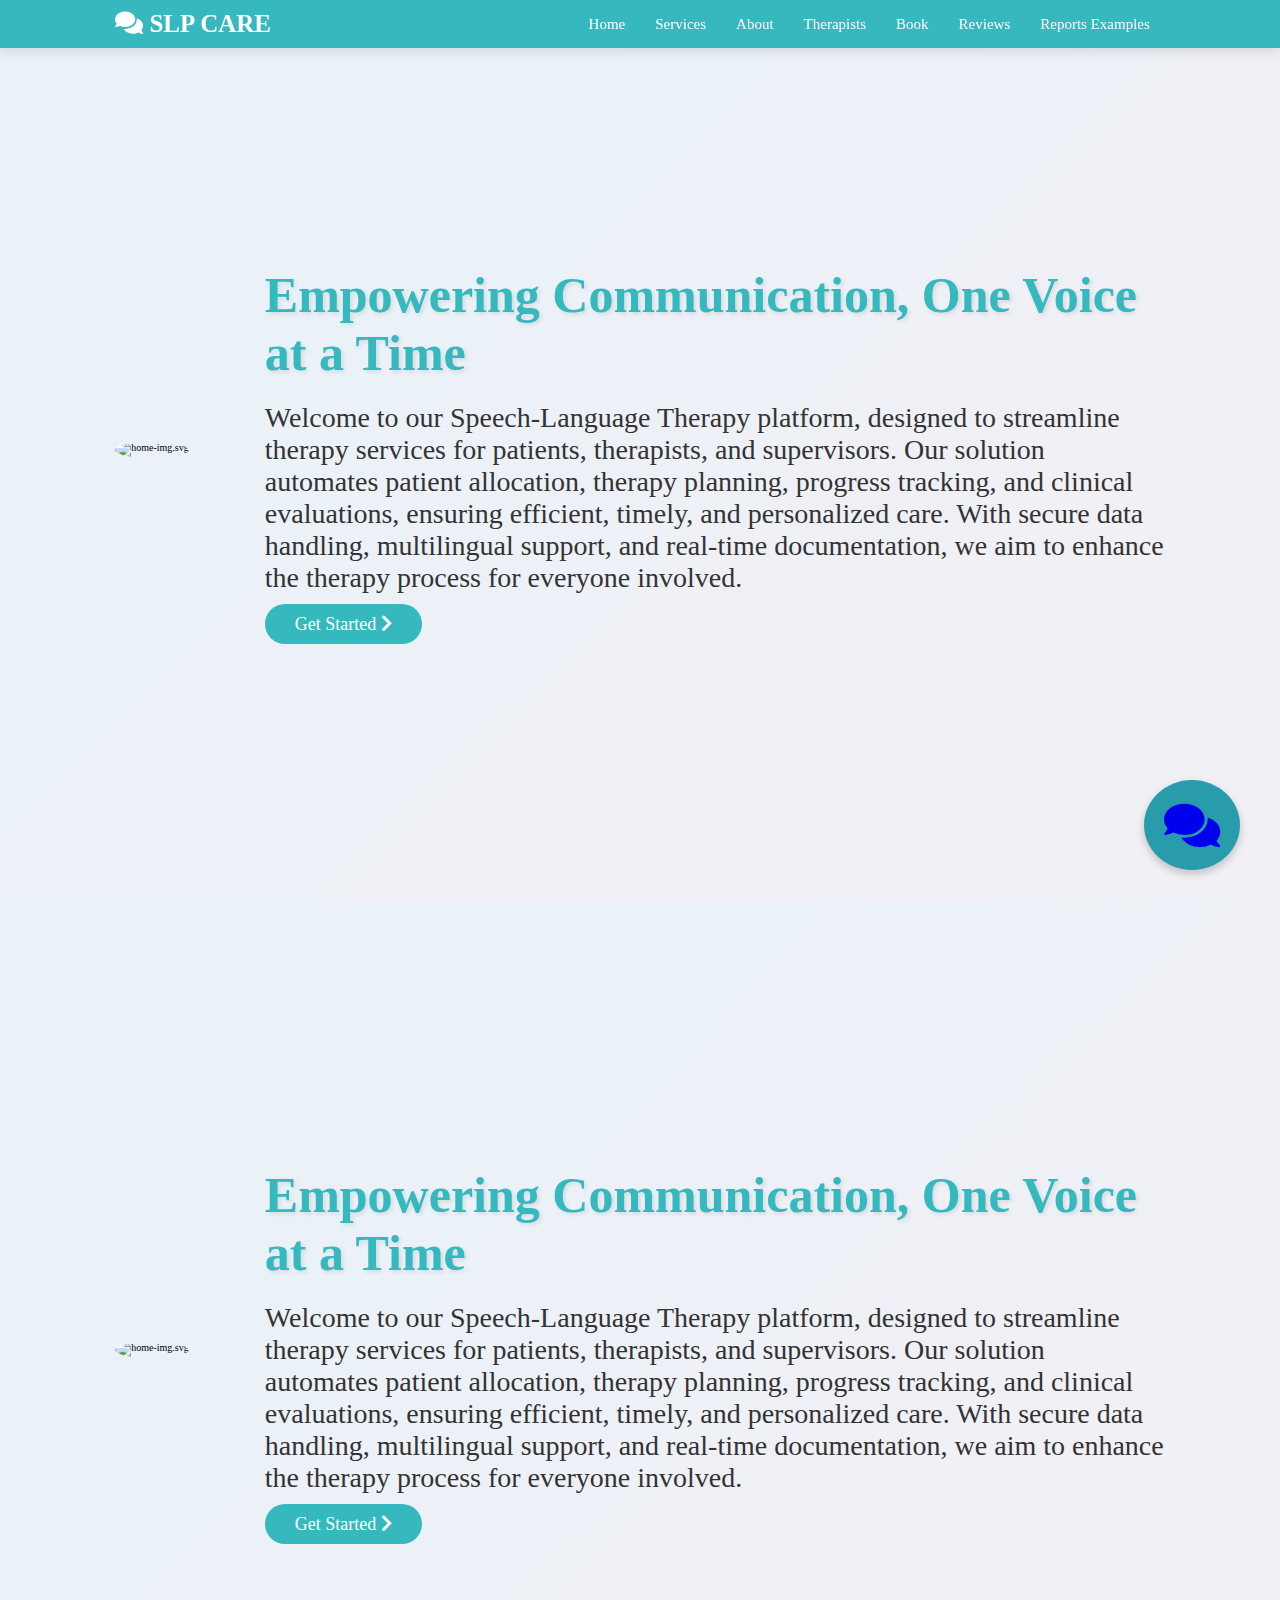
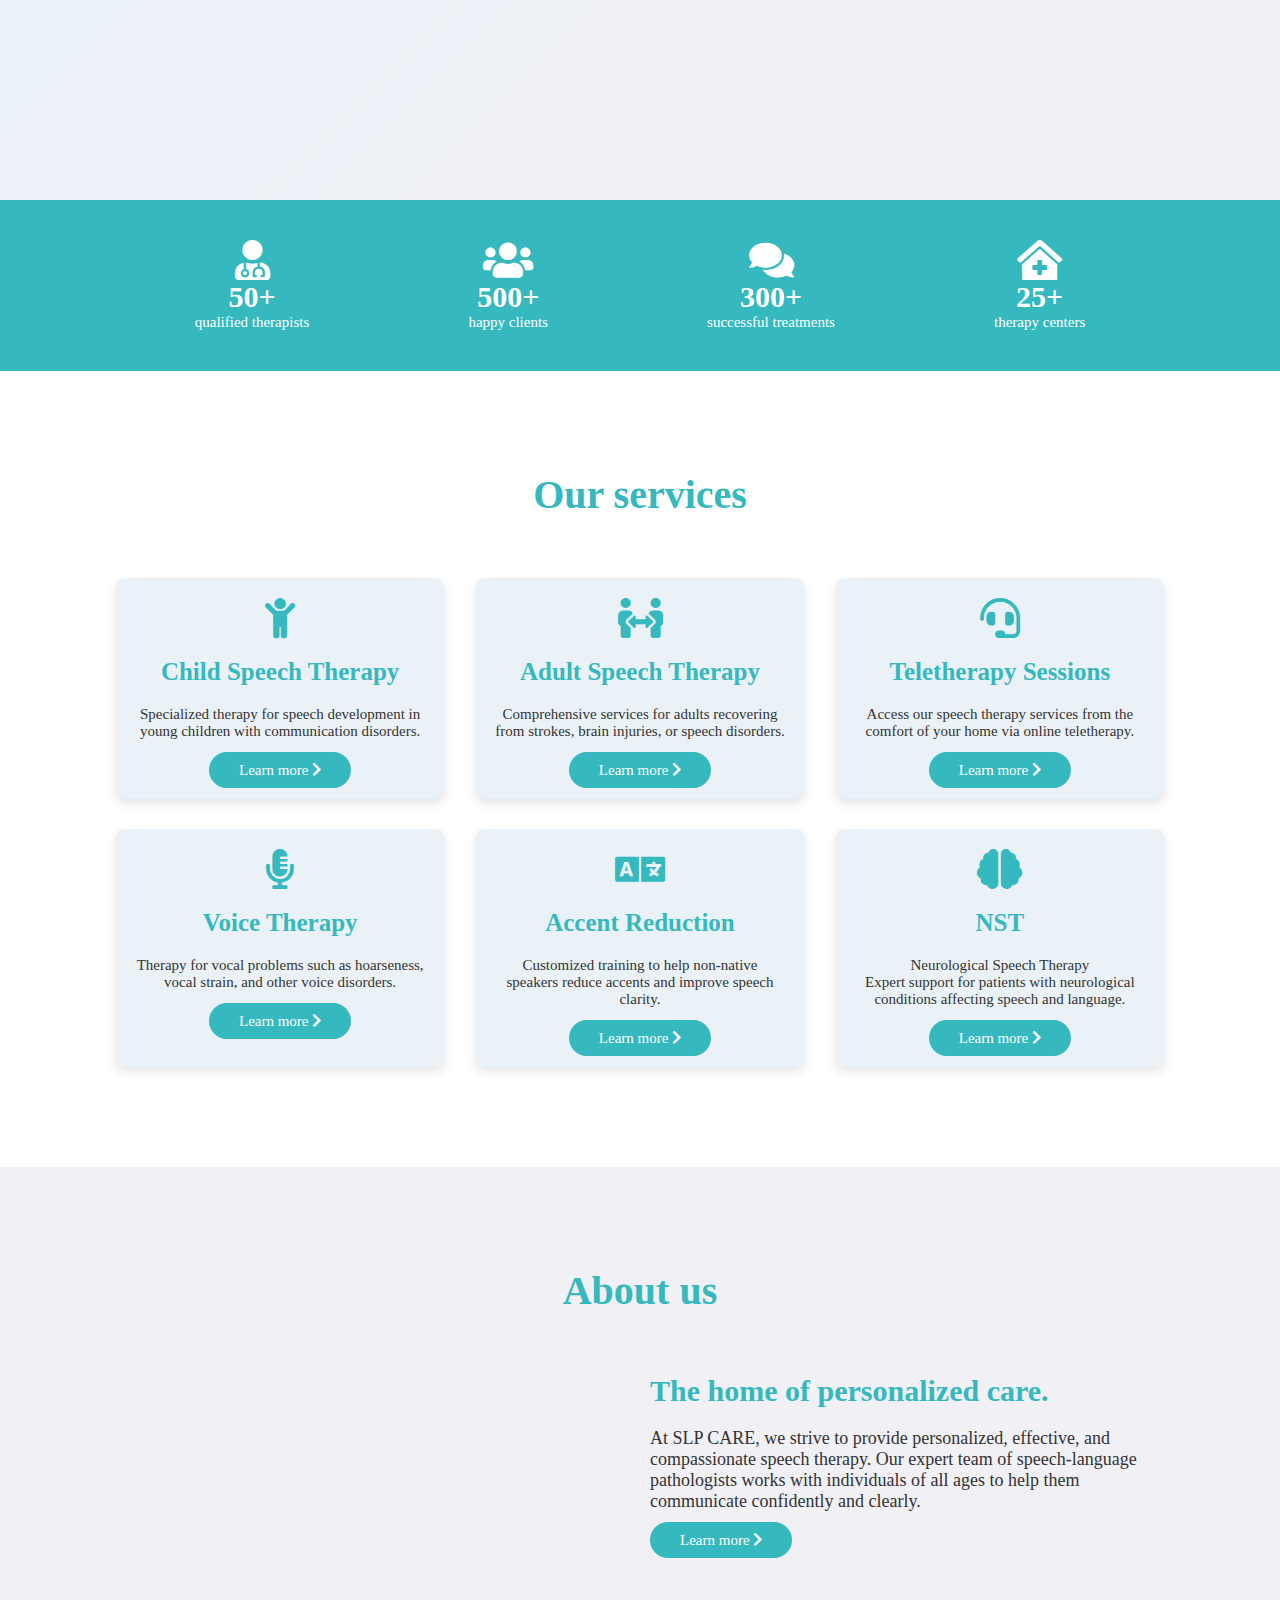
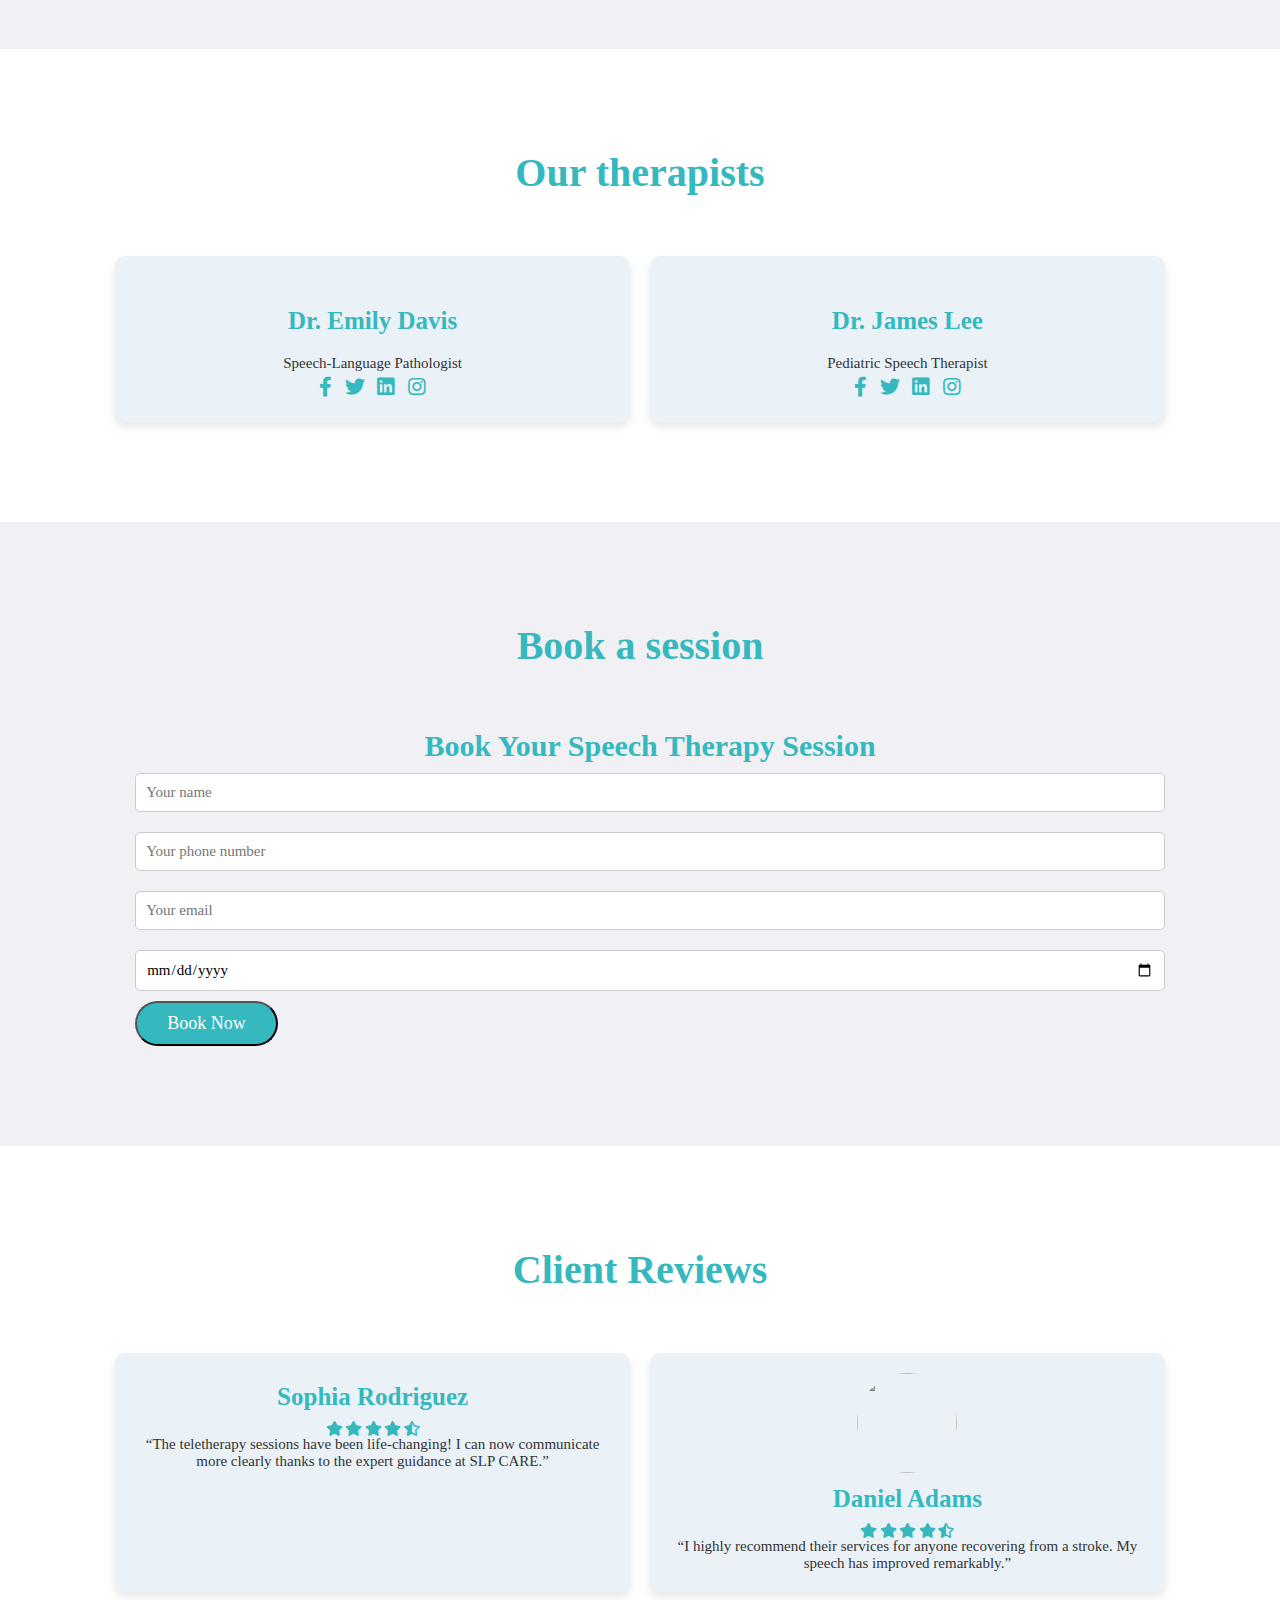
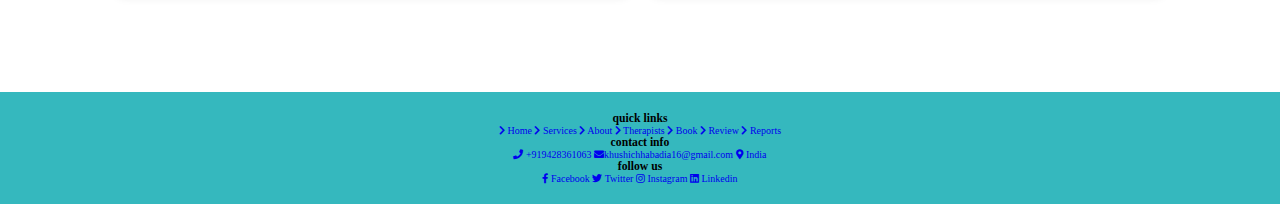
==== commit 5b70c276: "Update index.html" ====
--- a/index.html
+++ b/index.html
@@ -21,7 +21,7 @@
             <a href="#therapists">Therapists</a>
             <a href="#book">Book</a>
             <a href="#review">Reviews</a>
-            <a href="/reports/reports.html" target="_blank">Reports Examples</a>
+            <a href="./reports/reports.html" target="_blank">Reports Examples</a>
         </nav>
     </div>
     <!-- Header Section End -->
@@ -39,7 +39,220 @@
     </section>
     <!-- Home Section End -->
 
-    <!-- Remaining sections go here... -->
+    
+    <!-- Home Section starts -->
+    <section class="home" id="home">
+        <div class="image">
+            <img src="https://i.pinimg.com/564x/d3/31/81/d331816ba7e378db2333cd567ccaa390.jpg" alt="home-img.svg">
+        </div>
+        <div class="content">
+            <h3>Empowering Communication, One Voice at a Time</h3>
+            <p>Welcome to our Speech-Language Therapy platform, designed to streamline therapy services for patients, therapists, and supervisors. Our solution automates patient allocation, therapy planning, progress tracking, and clinical evaluations, ensuring efficient, timely, and personalized care. With secure data handling, multilingual support, and real-time documentation, we aim to enhance the therapy process for everyone involved.</p>
+            <a href="#" class="btn">Get Started <span class="fas fa-chevron-right"></span></a>
+        </div>
+    </section>
+    <!-- Home Section End -->
+
+    <!-- icons section starts  -->
+    <section class="icons-container">
+        <div class="icons">
+            <i class="fas fa-user-md"></i>
+            <h3>50+</h3>
+            <p>qualified therapists</p>
+        </div>
+        <div class="icons">
+            <i class="fas fa-users"></i>
+            <h3>500+</h3>
+            <p>happy clients</p>
+        </div>
+        <div class="icons">
+            <i class="fas fa-comments"></i>
+            <h3>300+</h3>
+            <p>successful treatments</p>
+        </div>
+        <div class="icons">
+            <i class="fas fa-clinic-medical"></i>
+            <h3>25+</h3>
+            <p>therapy centers</p>
+        </div>
+    </section>
+    <!-- icons section End  -->
+
+    <!-- Service section Starts  -->
+    <section class="services" id="services">
+        <h1 class="heading">Our <span>services</span></h1>
+        <div class="box-container">
+            <div class="box">
+                <i class="fas fa-child"></i>
+                <h3>Child Speech Therapy</h3>
+                <p>Specialized therapy for speech development in young children with communication disorders.</p> <br><br>
+                <a href="#" class="btn">Learn more <span class="fas fa-chevron-right"></span> </a>
+            </div>
+            <div class="box">
+                <i class="fas fa-people-arrows"></i>
+                <h3>Adult Speech Therapy</h3>
+                <p>Comprehensive services for adults recovering from strokes, brain injuries, or speech disorders.</p><br><br>
+                <a href="#" class="btn">Learn more <span class="fas fa-chevron-right"></span> </a>
+            </div>
+            <div class="box">
+                <i class="fas fa-headset"></i>
+                <h3>Teletherapy Sessions</h3>
+                <p>Access our speech therapy services from the comfort of your home via online teletherapy.</p><br><br>
+                <a href="#" class="btn">Learn more  <span class="fas fa-chevron-right"></span> </a>
+            </div>
+           
+            <div class="box">
+                <i class="fas fa-microphone-alt"></i>
+                <h3>Voice Therapy</h3>
+                <p>Therapy for vocal problems such as hoarseness, vocal strain, and other voice disorders.</p><br><br>
+                <a href="#" class="btn">Learn more <span class="fas fa-chevron-right"></span> </a>
+            </div>
+            <div class="box">
+                <i class="fas fa-language"></i>
+                <h3>Accent Reduction</h3>
+                <p>Customized training to help non-native speakers reduce accents and improve speech clarity.</p><br><br>
+                <a href="#" class="btn">Learn more  <span class="fas fa-chevron-right"></span> </a>
+            </div>
+            <div class="box">
+                <i class="fas fa-brain"></i>
+                <h3>NST</h3>
+                <p>Neurological Speech Therapy <br>Expert support for patients with neurological conditions affecting speech and language.</p><br><br>
+                <a href="#" class="btn">Learn more <span class="fas fa-chevron-right"></span> </a>
+            </div>
+        </div>
+    </section>
+    <!-- Service section End  -->
+
+    <!-- About section Starts  -->
+    <section class="about" id="about">
+        <h1 class="heading"><span>About</span> us</h1>
+        <div class="row">
+            <div class="image">
+                <img src="https://i.pinimg.com/564x/ea/a5/12/eaa512a57430d2bb5f03dfa66f387be3.jpg" alt="">
+            </div>
+            <div class="content">
+                <h3>The home of
+                    personalized care.</h3>
+                <p>At SLP CARE, we strive to provide personalized, effective, and compassionate speech therapy. Our expert team of speech-language pathologists works with individuals of all ages to help them communicate confidently and clearly.</p>
+                <a href="#" class="btn">Learn more  <span class="fas fa-chevron-right"></span> </a>
+            </div>
+        </div>
+    </section>
+    <!-- About section End  -->
+
+    <!-- Therapists section Starts  -->
+    <section class="therapists" id="therapists">
+        <h1 class="heading">Our <span>therapists</span></h1>
+        <div class="box-container">
+            <div class="box">
+                <img src="https://i.pinimg.com/564x/7f/1a/bb/7f1abb71c8350fe2ee4ecbf8ca864761.jpg" alt="">
+                <h3>Dr. Emily Davis</h3>
+                <span>Speech-Language Pathologist</span>
+                <div class="share">
+                    <a href="#" class="fab fa-facebook-f"></a>
+                    <a href="#" class="fab fa-twitter"></a>
+                    <a href="#" class="fab fa-linkedin"></a>
+                    <a href="#" class="fab fa-instagram"></a>
+                </div>
+            </div>
+            <div class="box">
+                <img src="https://i.pinimg.com/564x/3a/8c/1c/3a8c1c8eb4c7c64130c25d33775a1da4.jpg" alt="">
+                <h3>Dr. James Lee</h3>
+                <span>Pediatric Speech Therapist</span>
+                <div class="share">
+                    <a href="#" class="fab fa-facebook-f"></a>
+                    <a href="#" class="fab fa-twitter"></a>
+                    <a href="#" class="fab fa-linkedin"></a>
+                    <a href="#" class="fab fa-instagram"></a>
+                </div>
+            </div>
+            <!-- Add more therapist profiles as needed -->
+        </div>
+    </section>
+    <!-- Therapists section End  -->
+
+    <!-- Book section Starts  -->
+    <section class="book" id="book">
+        <h1 class="heading"><span>Book</span> a session</h1>
+        <div class="row">
+            <div class="image">
+                <img src="https://i.pinimg.com/564x/cc/58/59/cc58592523ab6d6c43f66e532bb2c394.jpg" alt="">
+            </div>
+            <form action="">
+                <h3>Book Your Speech Therapy Session</h3>
+                <input type="text" placeholder="Your name" class="box">
+                <input type="number" placeholder="Your phone number" class="box">
+                <input type="email" placeholder="Your email" class="box">
+                <input type="date" class="box">
+                <input type="submit" value="Book Now" class="btn">
+            </form>
+        </div>
+    </section>
+    <!-- Book section End  -->
+
+    <!-- Review section Starts  -->
+    <section class="review" id="review">
+        <h1 class="heading">Client <span>Reviews</span></h1>
+        <div class="box-container">
+            <div class="box">
+                <h3>Sophia Rodriguez</h3>
+                <div class="stars">
+                    <i class="fas fa-star"></i>
+                    <i class="fas fa-star"></i>
+                    <i class="fas fa-star"></i>
+                    <i class="fas fa-star"></i>
+                    <i class="fas fa-star-half-alt"></i>
+                </div>
+                <p class="text">“The teletherapy sessions have been life-changing! I can now communicate more clearly thanks to the expert guidance at SLP CARE.”</p>
+            </div>
+            <div class="box">
+                <img src="./image/review-2.png" alt="">
+                <h3>Daniel Adams</h3>
+                <div class="stars">
+                    <i class="fas fa-star"></i>
+                    <i class="fas fa-star"></i>
+                    <i class="fas fa-star"></i>
+                    <i class="fas fa-star"></i>
+                    <i class="fas fa-star-half-alt"></i>
+                </div>
+                <p class="text">“I highly recommend their services for anyone recovering from a stroke. My speech has improved remarkably.”</p>
+            </div>
+            <!-- Add more review boxes if needed -->
+        </div>
+    </section>
+    <!-- Review section End  -->
+
+    <!-- Footer section starts  -->
+    <section class="footer">
+        <div class="box-container">
+            <div class="box">
+                <h3>quick links</h3>
+                <a href="#home"> <i class="fas fa-chevron-right"></i> Home </a>
+                <a href="#services"> <i class="fas fa-chevron-right"></i> Services </a>
+                <a href="#about"> <i class="fas fa-chevron-right"></i> About </a>
+                <a href="#therapists"> <i class="fas fa-chevron-right"></i> Therapists </a>
+                <a href="#book"> <i class="fas fa-chevron-right"></i> Book </a>
+                <a href="#review"> <i class="fas fa-chevron-right"></i> Review </a>
+                <a href="/reports/reports.html" target="_blank"> 
+                    <i class="fas fa-chevron-right"></i> Reports 
+                  </a>
+                  
+            </div>
+            <div class="box">
+                <h3>contact info</h3>
+                <a href="#"> <i class="fas fa-phone"></i> +919428361063</a>
+                <a href="#"> <i class="fas fa-envelope"></i>khushichhabadia16@gmail.com</a>
+                <a href="#"> <i class="fas fa-map-marker-alt"></i> India </a>
+            </div>
+            <div class="box">
+                <h3>follow us</h3>
+                <a href="#"> <i class="fab fa-facebook-f"></i> Facebook </a>
+                <a href="#"> <i class="fab fa-twitter"></i> Twitter </a>
+                <a href="#"> <i class="fab fa-instagram"></i> Instagram </a>
+                <a href="#"> <i class="fab fa-linkedin"></i> Linkedin </a>
+            </div>
+        </div>
+    </section>
 
     <!-- Chatbot Icon -->
     <div class="chatbot-icon">
